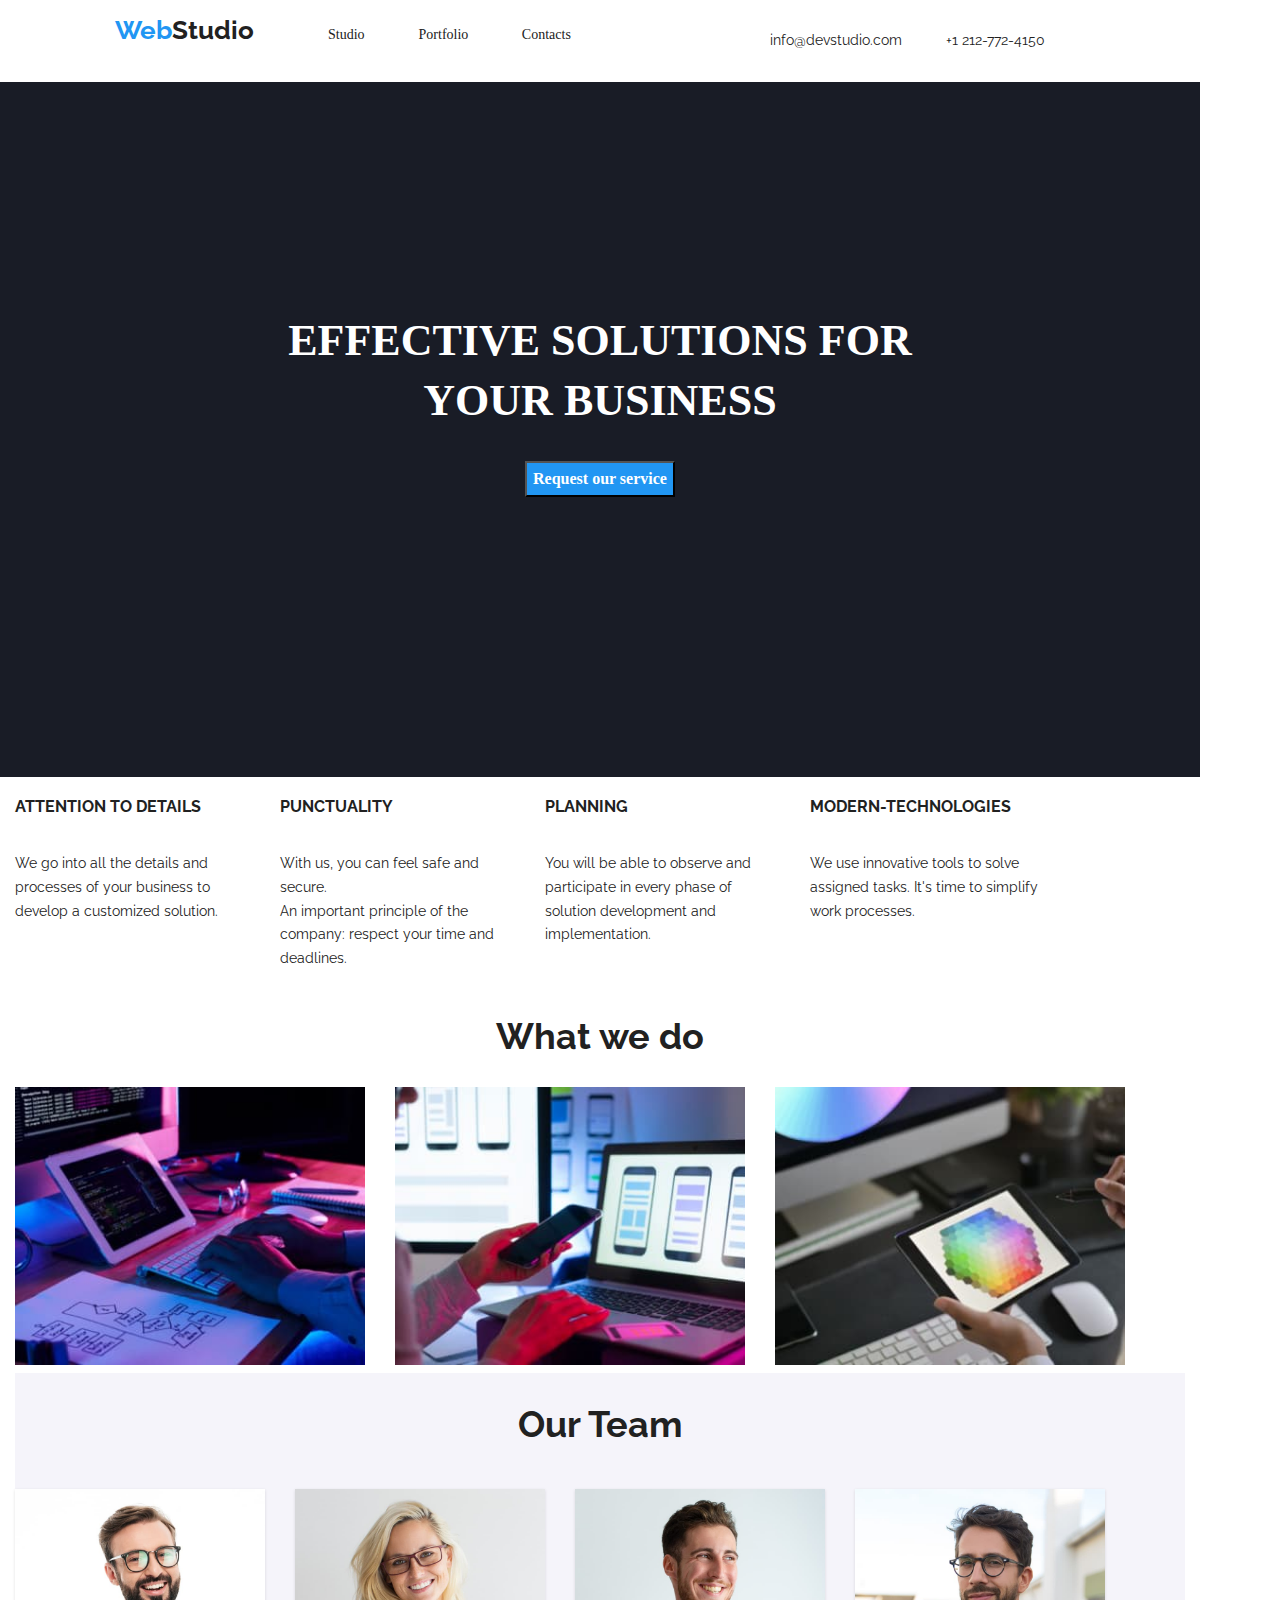
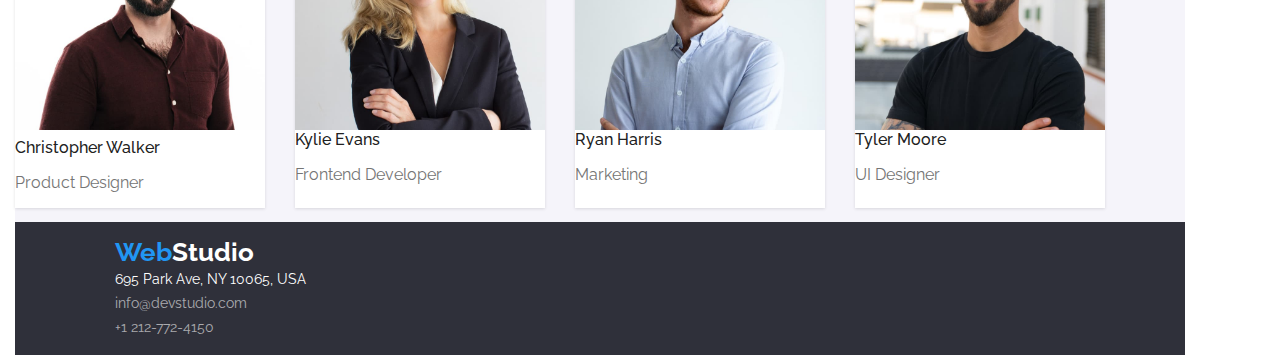
==== index.html @ 9da37820 "Am clonat si am descarcat svg" ====
<!DOCTYPE html>
<html lang="en">
  <head>
    <title>homework3</title>
    <link
      rel="stylesheet"
      href="https://cdnjs.cloudflare.com/ajax/libs/modern-normalize/1.0.0/modern-normalize.min.css"
    />
    <link rel="stylesheet" href="css/style.css" />
    <link rel="preconnect" href="https://fonts.googleapis.com" />
    <link rel="preconnect" href="https://fonts.gstatic.com" crossorigin />
    <link
      href="https://fonts.googleapis.com/css2?family=Raleway:wght@400;500;700;900&display=swap"
      rel="stylesheet"
    />
  </head>

  <body>
    <div class="header-container container">
      <header class="page-header">
        <nav class="main-nav">
          <a href="index.html" class="logo link"><span class="logo-highlight">Web</span>Studio</a>
          <ul class="unstyled-list horizontal-list contact-list">
            <li class="menu-item"><a class="main-nav-link link" href="index.html">Studio</a></li>
            <li class="menu-item">
              <a class="main-nav-link link" href="portfolio.html">Portfolio </a>
            </li>
            <li class="menu-item"><a class="main-nav-link link" href="index.html">Contacts</a></li>
          </ul>
        </nav>
        <ul class="unstyled-list horizontal-list contact-list">
          <li class="contact-list-item">
            <a class="contact-nav-link link" href="mailto:info@devstudio.com">info@devstudio.com</a>
          </li>
          <li class="contact-list-item">
            <a class="contact-nav-link link" href="tel:+12127724150">+1 212-772-4150</a>
          </li>
        </ul>
      </header>
    </div>
    <main>
      <!--Hero section-->
      <div class="hero-container container">
        <section class="hero-section hero-section-title">
          <h1 class="hero-title">
            EFFECTIVE SOLUTIONS FOR <br />
            YOUR BUSINESS
          </h1>
          <button class="hero-button button" type="button">Request our service</button>
        </section>
      </div>
      <!--About section-->
      <div class="section-container container">
        <section class="about-section">
          <ul class="about-list">
            <div class="text-boxes">
              <li class="about-items">
                <h3 class="about-subtitle">ATTENTION TO DETAILS</h3>
                <p class="about-text">
                  We go into all the details and processes of your business to develop a customized
                  solution.
                </p>
              </li>
            </div>
            <div class="text-boxes">
              <li class="about-items">
                <h3 class="about-subtitle">PUNCTUALITY</h3>
                <p class="about-text">
                  With us, you can feel safe and secure. <br />
                  An important principle of the company: respect your time and deadlines.
                </p>
              </li>
            </div>
            <div class="text-boxes">
              <li class="about-items">
                <h3 class="about-subtitle">PLANNING</h3>
                <p class="about-text">
                  You will be able to observe and participate in every phase of solution development
                  and implementation.
                </p>
              </li>
            </div>
            <div class="text-boxes">
              <li class="about-items">
                <h3 class="about-subtitle">MODERN-TECHNOLOGIES</h3>
                <p class="about-text">
                  We use innovative tools to solve assigned tasks. It's time to simplify work
                  processes.
                </p>
              </li>
            </div>
          </ul>
        </section>
        <section class="about-section">
          <h2 class="section-title">What we do</h2>
          <ul class="about-list horizontal-list">
            <li class="about-items">
              <img width="350px" src="images/business01.jpg" alt="working space 01" />
            </li>
            <li class="about-items">
              <img width="350px" src="images/business02.jpg" alt="working space 02" />
            </li>
            <li class="about-items">
              <img width="350px" src="images/business03.jpg" alt="working space 03" />
            </li>
          </ul>
        </section>
      </div>

      <!--Our team section-->
      <div class="container">
        <section class="our-team-section">
          <h2 class="section-title">Our Team</h2>
          <ul class="our-team-list unstyled-list horizontal-list">
            <li class="our-team-items">
              <img
                class="no-gap"
                width="250px"
                src="images/Christopher_Walker.jpg"
                alt="Christopher Walker at work"
              />
              <div class="photo-footer">
                <h4 class="our-team-subtitle">Christopher Walker</h4>
                <p class="our-team-text">Product Designer</p>
              </div>
            </li>
            <li class="our-team-items">
              <img
                class="our-team-image no-gap"
                width="250px"
                src="images/Kylie_Evans.jpg"
                alt="Kylie Evans at work"
              />
              <div class="photo-footer">
                <h4 class="our-team-subtitle">Kylie Evans</h4>
                <p class="our-team-text">Frontend Developer</p>
              </div>
            </li>
            <li class="our-team-items">
              <img
                class="our-team-image no-gap"
                width="250px"
                src="images/Ryan_Harris.jpg"
                alt="Ryan Harris at work"
              />
              <div class="photo-footer">
                <h4 class="our-team-subtitle">Ryan Harris</h4>
                <p class="our-team-text">Marketing</p>
              </div>
            </li>
            <li class="our-team-items">
              <img
                class="our-team-image no-gap"
                width="250px"
                src="images/Tyler_Moore.jpg"
                alt="Tyler Moore at work"
              />
              <div class="photo-footer">
                <h4 class="our-team-subtitle">Tyler Moore</h4>
                <p class="our-team-text">UI Designer</p>
              </div>
            </li>
          </ul>
        </section>
      </div>
    </main>
    <div class="footer-container container">
      <footer class="page-footer index-page-footer">
        <a class="link logo logo-footer" href="index.html"
          ><span class="logo-highlight">Web</span>Studio</a
        >
        <address>
          <ul class="unstyled-list">
            <li>
              <a
                class="link adress-link"
                href="https://goo.gl/maps/ijt83v16eL8JcMWo8"
                target="_blank"
                >695 Park Ave, NY 10065, USA</a
              >
            </li>
            <li>
              <a class="link contacts-link" href="mailto:info@devstudio.com">info@devstudio.com</a>
            </li>
            <li>
              <a class="link contacts-link" href="tel:+12127724150">+1 212-772-4150</a>
            </li>
          </ul>
        </address>
      </footer>
    </div>
  </body>
</html>
---- css/style.css ----
:root {
  --highlight-color: #2196f3;
  --white-color: #ffffff;
  --dark-background: #191c26;
  --subtitle-color: #212121;
  --description-color: #757575;
}

body {
  font-family: 'Roboto', 'Raleway';
  font-style: normal;
  font-weight: 400;
  font-size: 14px;
  line-height: 1.71;
  width: 1200px;
  background: var(--white-color);
  color: var(--subtitle-color);
}
.horizontal-list li,
ul {
  display: inline;
  padding: 0%;
}
.horizontal-list {
  display: inline;
}
.page-button {
  cursor: pointer;
  box-shadow: 0px 3px 1px rgba(0, 0, 0, 0.1), 0px 1px 2px rgba(0, 0, 0, 0.08),
    0px 2px 2px rgba(0, 0, 0, 0.12);
  border-radius: 4px;
  border: none;
  padding: 6px 22px;
}
.logo {
  font-family: 'Raleway';
  font-style: normal;
  font-weight: 700;
  font-size: 26px;
  line-height: 31px;
  letter-spacing: 1.19;
}
.section-title {
  font-weight: 700;
  font-size: 36px;
  line-height: 42px;
  letter-spacing: 1.67;
  text-align: center;
}

.unstyled-list {
  list-style-type: none;
}
.link {
  text-decoration: none;
}
.container {
  margin: 0 auto;
  display: flex;
  flex-direction: column;
  width: 1200px;
  padding: 0px 15px 0px 15px;
}

/*header*/

.contact-list {
  list-style: none;
  margin-left: auto;
}
.menu-item {
  list-style: none;
  margin-right: 50px;
}
.page-header {
  background-color: var(--white-color);
  padding: 15px 100px;
  display: flex;
  margin-left: 0%;
}

.logo {
  font-family: 'Raleway';
  font-style: normal;
  font-weight: 700;
  font-size: 26px;
  line-height: 31px;
  letter-spacing: 1.19;
  color: var(--subtitle-color);
  margin-right: 70px;
}
.logo-highlight {
  color: var(--highlight-color);
}

.main-nav-link {
  color: var(--subtitle-color);
  font-family: 'Roboto';
  font-style: normal;
  font-weight: 500;
  font-size: 14px;
  line-height: 16px;
  letter-spacing: 1.14;
}

.contact-nav-link {
  color: var(--subtitle-color);
  margin-right: 40px;
}
.main-nav-link:hover,
.main-nav-link:active,
.main-nav-link:focus {
  color: var(--highlight-color);
}
.contact-nav-link:hover,
.contact-nav-link:active,
.contact-nav-link:focus {
  color: var(--highlight-color);
}

/*Hero section*/

.hero-container {
  margin: 0 auto;
  background-color: var(--dark-background);
  padding-top: 200px;
  padding-bottom: 280px;
}
.hero-section {
  align-items: center;
}
.hero-section-title {
  text-align: center;
}
.hero-subtitle {
  color: var(--subtitle-color);
}
.hero-title {
  font-family: 'Roboto';
  font-style: normal;
  font-weight: 900;
  font-size: 44px;
  line-height: 60px;
  color: var(--white-color);
  text-align: center;
}
.hero-text {
  color: #9da4bd;
}

.hero-button {
  font-family: 'Roboto';
  font-style: normal;
  font-weight: 700;
  font-size: 16px;
  line-height: 30px;
  display: flex;
  letter-spacing: 1.88;
  background-color: var(--highlight-color);
  color: var(--white-color);
  margin: auto;
}

/*About section*/

.about-section {
  display: flex;
  flex-direction: column;
}
.about-section li {
  margin: 0%;
}
.about-list {
  display: flex;
  margin: 0%;
}
.about-list li {
  margin-right: 30px;
}
.about-items {
  display: flex;
  flex-direction: column;
  padding: 0px;
}
.text-boxes {
  display: flex;
  flex-direction: column;
  width: 265px;
}
.text-boxes :first-child {
  margin-left: ;
}

/*Our team section*/
.photo-footer {
  margin: 0%;
}
.our-team-section {
  background: #f5f4fa;
  display: flex;
  flex-direction: column;
}
.our-team-list {
  display: flex;
  flex-direction: row;
}
.our-team-items {
  margin-right: 30px;
  box-shadow: 0px 2px 1px 0px #00000033;
  box-shadow: 0px 1px 1px 0px #00000024;
  box-shadow: 0px 1px 3px 0px #0000001f;
  background-color: var(--white-color);
}
.our-team-image.no-gap {
  display: block;
}
.our-team-title {
  font-weight: 700px;
  font-size: 36px;
  line-height: 42px;
  letter-spacing: 1.67;
}
.our-team-subtitle {
  font-weight: 500;
  font-size: 16px;
  line-height: 19px;
  letter-spacing: 1.18;
  margin: 0%;
}

.our-team-text {
  font-weight: 400;
  font-size: 16px;
  line-height: 19px;
  letter-spacing: 1.18;
  color: #757575;
}

/*footer section*/

.page-footer {
  background: #2f303a;
  color: var(--white-color);
  padding: 15px 100px;
}
.adress-link {
  color: var(--white-color);
  font-style: normal;
}
.contacts-link {
  color: rgba(255, 255, 255, 0.6);
  font-style: normal;
}

.logo-footer {
  color: var(--white-color);
}

.product-list {
  display: inline-block;
  background: var(--white-color);
  border: 1px solid #eeeeee;
  margin-bottom: 20px;
  margin-right: 20px;
}
.product-button {
  display: flex;
  justify-content: center;
}
.page-button:hover,
.page-button:active,
.page-button:focus {
  background-color: var(--highlight-color);
  color: var(--white-color);
  border: none;
}
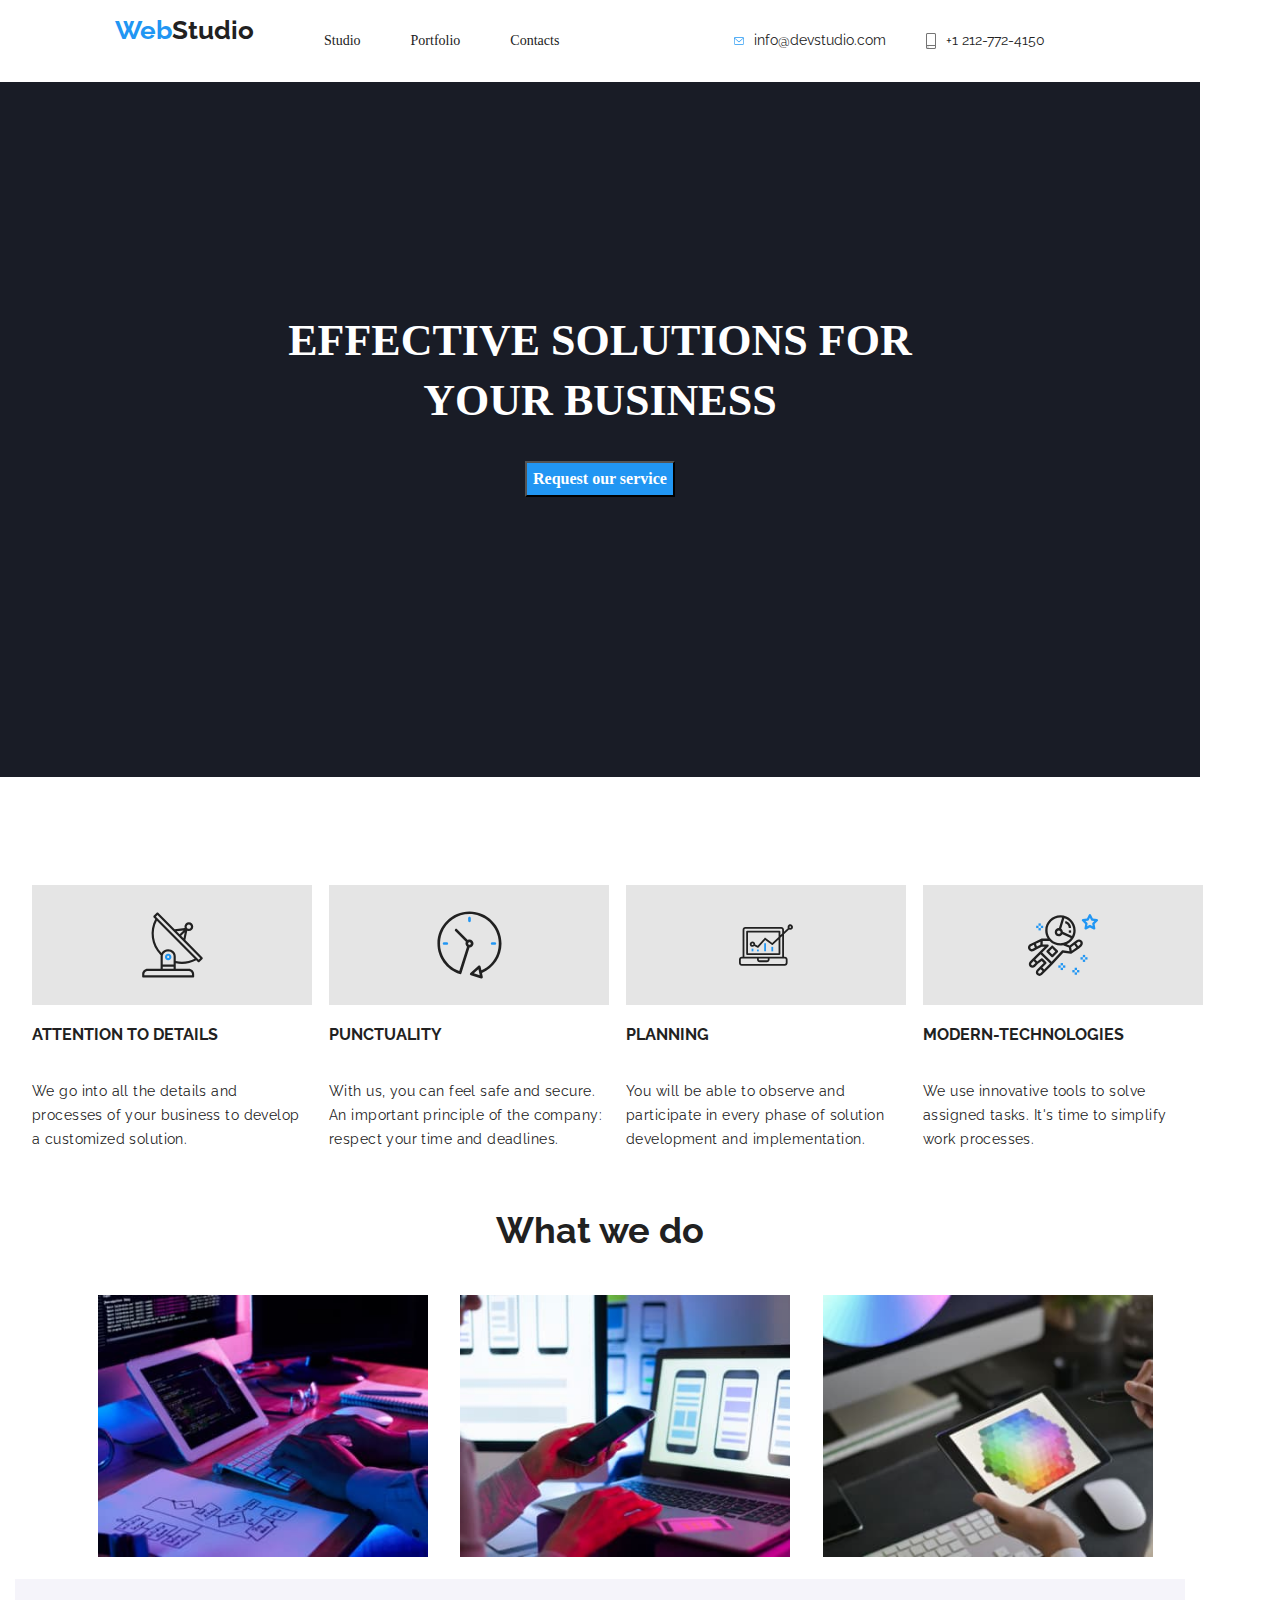
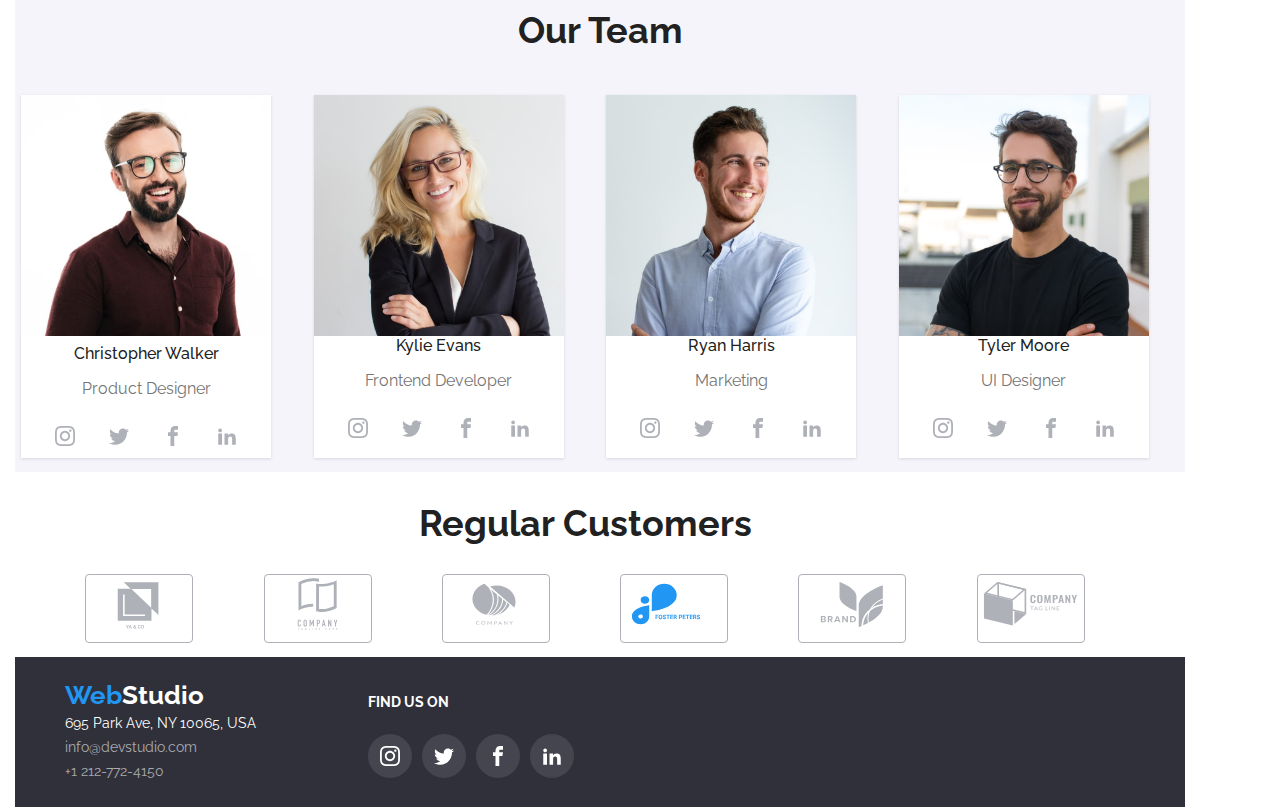
==== commit 131f01d5: "Am lucrat la hw 4" ====
--- a/index.html
+++ b/index.html
@@ -1,7 +1,7 @@
 <!DOCTYPE html>
 <html lang="en">
   <head>
-    <title>homework3</title>
+    <title>homework4</title>
     <link
       rel="stylesheet"
       href="https://cdnjs.cloudflare.com/ajax/libs/modern-normalize/1.0.0/modern-normalize.min.css"
@@ -28,9 +28,23 @@
             <li class="menu-item"><a class="main-nav-link link" href="index.html">Contacts</a></li>
           </ul>
         </nav>
-        <ul class="unstyled-list horizontal-list contact-list">
+        <ul class="contact-list unstyled-list horizontal-list contact-list">
+          <li class="contact-list-item">
+            <div class="header-icon">
+              <svg class="smartphone-icon">
+                <use href="/images/social-icons.svg#icon-envelope"></use>
+              </svg>
+            </div>
+          </li>
           <li class="contact-list-item">
             <a class="contact-nav-link link" href="mailto:info@devstudio.com">info@devstudio.com</a>
+          </li>
+          <li class="contact-list-item">
+            <div class="header-icon">
+              <svg class="smartphone-icon">
+                <use href="/images/social-icons.svg#icon-smartphone"></use>
+              </svg>
+            </div>
           </li>
           <li class="contact-list-item">
             <a class="contact-nav-link link" href="tel:+12127724150">+1 212-772-4150</a>
@@ -54,6 +68,11 @@
         <section class="about-section">
           <ul class="about-list">
             <div class="text-boxes">
+              <div class="background-icon">
+                <svg class="antenna-icon">
+                  <use href="/images/social-icons.svg#icon-antenna"></use>
+                </svg>
+              </div>
               <li class="about-items">
                 <h3 class="about-subtitle">ATTENTION TO DETAILS</h3>
                 <p class="about-text">
@@ -63,6 +82,11 @@
               </li>
             </div>
             <div class="text-boxes">
+              <div class="background-icon">
+                <svg class="clock-icon">
+                  <use href="/images/social-icons.svg#icon-clock"></use>
+                </svg>
+              </div>
               <li class="about-items">
                 <h3 class="about-subtitle">PUNCTUALITY</h3>
                 <p class="about-text">
@@ -72,6 +96,11 @@
               </li>
             </div>
             <div class="text-boxes">
+              <div class="background-icon">
+                <svg class="diagram-icon">
+                  <use href="/images/social-icons.svg#icon-diagram"></use>
+                </svg>
+              </div>
               <li class="about-items">
                 <h3 class="about-subtitle">PLANNING</h3>
                 <p class="about-text">
@@ -81,6 +110,11 @@
               </li>
             </div>
             <div class="text-boxes">
+              <div class="background-icon">
+                <svg class="astronaut-icon">
+                  <use href="/images/social-icons.svg#icon-astronaut"></use>
+                </svg>
+              </div>
               <li class="about-items">
                 <h3 class="about-subtitle">MODERN-TECHNOLOGIES</h3>
                 <p class="about-text">
@@ -95,13 +129,13 @@
           <h2 class="section-title">What we do</h2>
           <ul class="about-list horizontal-list">
             <li class="about-items">
-              <img width="350px" src="images/business01.jpg" alt="working space 01" />
+              <img width="330px" src="images/business01.jpg" alt="working space 01" />
             </li>
             <li class="about-items">
-              <img width="350px" src="images/business02.jpg" alt="working space 02" />
+              <img width="330px" src="images/business02.jpg" alt="working space 02" />
             </li>
             <li class="about-items">
-              <img width="350px" src="images/business03.jpg" alt="working space 03" />
+              <img width="330px" src="images/business03.jpg" alt="working space 03" />
             </li>
           </ul>
         </section>
@@ -122,6 +156,36 @@
               <div class="photo-footer">
                 <h4 class="our-team-subtitle">Christopher Walker</h4>
                 <p class="our-team-text">Product Designer</p>
+                <ul class="unstyled-list social-list">
+                  <li class="social-list-item">
+                    <a href="#" target="_blank" class="social-link">
+                      <svg class="social-icon">
+                        <use href="/images/social-icons.svg#icon-instagram"></use>
+                      </svg>
+                    </a>
+                  </li>
+                  <li class="social-list-item">
+                    <a href="#" target="_blank" class="social-link">
+                      <svg class="social-icon">
+                        <use href="/images/social-icons.svg#icon-twitter"></use>
+                      </svg>
+                    </a>
+                  </li>
+                  <li class="social-list-item">
+                    <a href="#" target="_blank" class="social-link">
+                      <svg class="social-icon">
+                        <use href="/images/social-icons.svg#icon-facebook"></use>
+                      </svg>
+                    </a>
+                  </li>
+                  <li class="social-list-item">
+                    <a href="#" target="_blank" class="social-link">
+                      <svg class="social-icon">
+                        <use href="/images/social-icons.svg#icon-linkedin"></use>
+                      </svg>
+                    </a>
+                  </li>
+                </ul>
               </div>
             </li>
             <li class="our-team-items">
@@ -134,6 +198,36 @@
               <div class="photo-footer">
                 <h4 class="our-team-subtitle">Kylie Evans</h4>
                 <p class="our-team-text">Frontend Developer</p>
+                <ul class="unstyled-list social-list">
+                  <li class="social-list-item">
+                    <a href="#" target="_blank" class="social-link">
+                      <svg class="social-icon">
+                        <use href="/images/social-icons.svg#icon-instagram"></use>
+                      </svg>
+                    </a>
+                  </li>
+                  <li class="social-list-item">
+                    <a href="#" target="_blank" class="social-link">
+                      <svg class="social-icon">
+                        <use href="/images/social-icons.svg#icon-twitter"></use>
+                      </svg>
+                    </a>
+                  </li>
+                  <li class="social-list-item">
+                    <a href="#" target="_blank" class="social-link">
+                      <svg class="social-icon">
+                        <use href="/images/social-icons.svg#icon-facebook"></use>
+                      </svg>
+                    </a>
+                  </li>
+                  <li class="social-list-item">
+                    <a href="#" target="_blank" class="social-link">
+                      <svg class="social-icon">
+                        <use href="/images/social-icons.svg#icon-linkedin"></use>
+                      </svg>
+                    </a>
+                  </li>
+                </ul>
               </div>
             </li>
             <li class="our-team-items">
@@ -146,6 +240,36 @@
               <div class="photo-footer">
                 <h4 class="our-team-subtitle">Ryan Harris</h4>
                 <p class="our-team-text">Marketing</p>
+                <ul class="unstyled-list social-list">
+                  <li class="social-list-item">
+                    <a href="#" target="_blank" class="social-link">
+                      <svg class="social-icon">
+                        <use href="/images/social-icons.svg#icon-instagram"></use>
+                      </svg>
+                    </a>
+                  </li>
+                  <li class="social-list-item">
+                    <a href="#" target="_blank" class="social-link">
+                      <svg class="social-icon">
+                        <use href="/images/social-icons.svg#icon-twitter"></use>
+                      </svg>
+                    </a>
+                  </li>
+                  <li class="social-list-item">
+                    <a href="#" target="_blank" class="social-link">
+                      <svg class="social-icon">
+                        <use href="/images/social-icons.svg#icon-facebook"></use>
+                      </svg>
+                    </a>
+                  </li>
+                  <li class="social-list-item">
+                    <a href="#" target="_blank" class="social-link">
+                      <svg class="social-icon">
+                        <use href="/images/social-icons.svg#icon-linkedin"></use>
+                      </svg>
+                    </a>
+                  </li>
+                </ul>
               </div>
             </li>
             <li class="our-team-items">
@@ -158,7 +282,74 @@
               <div class="photo-footer">
                 <h4 class="our-team-subtitle">Tyler Moore</h4>
                 <p class="our-team-text">UI Designer</p>
-              </div>
+                <ul class="unstyled-list social-list">
+                  <li class="social-list-item">
+                    <a href="#" target="_blank" class="social-link">
+                      <svg class="social-icon">
+                        <use href="/images/social-icons.svg#icon-instagram"></use>
+                      </svg>
+                    </a>
+                  </li>
+                  <li class="social-list-item">
+                    <a href="#" target="_blank" class="social-link">
+                      <svg class="social-icon">
+                        <use href="/images/social-icons.svg#icon-twitter"></use>
+                      </svg>
+                    </a>
+                  </li>
+                  <li class="social-list-item">
+                    <a href="#" target="_blank" class="social-link">
+                      <svg class="social-icon">
+                        <use href="/images/social-icons.svg#icon-facebook"></use>
+                      </svg>
+                    </a>
+                  </li>
+                  <li class="social-list-item">
+                    <a href="#" target="_blank" class="social-link">
+                      <svg class="social-icon">
+                        <use href="/images/social-icons.svg#icon-linkedin"></use>
+                      </svg>
+                    </a>
+                  </li>
+                </ul>
+              </div>
+            </li>
+          </ul>
+        </section>
+      </div>
+      <div>
+        <section class="customer-section">
+          <h2 class="section-title">Regular Customers</h2>
+          <ul class="customer-list unstyled-list horizontal-list">
+            <li class="customer-item">
+              <svg class="customer-icon">
+                <use href="/images/social-icons.svg#icon-logo1"></use>
+              </svg>
+            </li>
+            <li class="customer-item">
+              <svg class="customer-icon">
+                <use href="/images/social-icons.svg#icon-logo2"></use>
+              </svg>
+            </li>
+            <li class="customer-item">
+              <svg class="customer-icon">
+                <use href="/images/social-icons.svg#icon-logo3"></use>
+              </svg>
+            </li>
+            <li class="customer-item">
+              <svg class="customer-icon">
+                <use href="/images/social-icons.svg#icon-logo4"></use>
+              </svg>
+            </li>
+            <li class="customer-item">
+              <svg class="customer-icon">
+                <use href="/images/social-icons.svg#icon-logo5"></use>
+              </svg>
+            </li>
+            <li class="customer-item">
+              <svg class="customer-icon">
+                <use href="/images/social-icons.svg#icon-logo6"></use>
+              </svg>
             </li>
           </ul>
         </section>
@@ -166,10 +357,12 @@
     </main>
     <div class="footer-container container">
       <footer class="page-footer index-page-footer">
+        <div class="footer-left">
         <a class="link logo logo-footer" href="index.html"
           ><span class="logo-highlight">Web</span>Studio</a
         >
-        <address>
+        <address class="footer-adress">
+          
           <ul class="unstyled-list">
             <li>
               <a
@@ -186,6 +379,43 @@
               <a class="link contacts-link" href="tel:+12127724150">+1 212-772-4150</a>
             </li>
           </ul>
+          </div>
+          <div class="footer-right">
+            <h4 class="footer-subtitle">FIND US ON</h4>
+             <ul class="unstyled-list social-list">
+                  <li class="social-list-item">
+                    <a href="#" target="_blank" class="footer-social-link">
+                      <svg class="social-icon">
+                        <use href="/images/social-icons.svg#icon-instagram"></use>
+                      </svg>
+                    </a>
+                  </li>
+                  <li class="social-list-item ">
+                    <a href="#" target="_blank" class="footer-social-link">
+                      <svg class="social-icon">
+                        <use href="/images/social-icons.svg#icon-twitter"></use>
+                      </svg>
+                    </a>
+                  </li>
+                  <li class="social-list-item">
+                    <a href="#" target="_blank" class="footer-social-link">
+                      <svg class="social-icon">
+                        <use href="/images/social-icons.svg#icon-facebook"></use>
+                      </svg>
+                    </a>
+                  </li>
+                  <li class="social-list-item">
+                    <a href="#" target="_blank" class="footer-social-link">
+                      <svg class="social-icon">
+                        <use href="/images/social-icons.svg#icon-linkedin"></use>
+                      </svg>
+                    </a>
+                  </li>
+                </ul>
+              </div>
+            </li>
+          </ul>
+          </div>
         </address>
       </footer>
     </div>
--- a/css/style.css
+++ b/css/style.css
@@ -4,6 +4,8 @@
   --dark-background: #191c26;
   --subtitle-color: #212121;
   --description-color: #757575;
+  --icon-color: #afb1b8;
+  --icon-backround: #e5e5e5;
 }
 
 body {
@@ -67,10 +69,15 @@
 .contact-list {
   list-style: none;
   margin-left: auto;
+  align-items: center;
 }
 .menu-item {
   list-style: none;
   margin-right: 50px;
+}
+.header-icon {
+  justify-content: center;
+  display: flex;
 }
 .page-header {
   background-color: var(--white-color);
@@ -92,7 +99,9 @@
 .logo-highlight {
   color: var(--highlight-color);
 }
-
+.main-nav {
+  display: flex;
+}
 .main-nav-link {
   color: var(--subtitle-color);
   font-family: 'Roboto';
@@ -172,23 +181,26 @@
 }
 .about-list {
   display: flex;
-  margin: 0%;
-}
-.about-list li {
-  margin-right: 30px;
+  justify-content: space-evenly;
+}
+
+.about-text {
+  font-size: 14px;
+  line-height: 1.71;
+  letter-spacing: 0.03em;
 }
 .about-items {
   display: flex;
   flex-direction: column;
   padding: 0px;
+  width: 280px;
+}
+.about-items:first-child {
 }
 .text-boxes {
-  display: flex;
-  flex-direction: column;
-  width: 265px;
+  margin-left: 17px;
 }
 .text-boxes :first-child {
-  margin-left: ;
 }
 
 /*Our team section*/
@@ -203,6 +215,7 @@
 .our-team-list {
   display: flex;
   flex-direction: row;
+  justify-content: space-around;
 }
 .our-team-items {
   margin-right: 30px;
@@ -212,13 +225,96 @@
   background-color: var(--white-color);
 }
 .our-team-image.no-gap {
+  display: flex;
+}
+.social-list {
+  display: flex;
+  justify-content: center;
+  gap: 10px;
+}
+.antenna-icon {
+  width: 65px;
+  height: 70px;
+
+  background-color: var(--icon-backround);
+}
+.clock-icon {
+  width: 67px;
+  height: 70px;
+
+  background-color: var(--icon-backround);
+}
+.diagram-icon {
+  width: 70px;
+  height: 54px;
+
+  background-color: var(--icon-backround);
+}
+.astronaut-icon {
+  width: 70px;
+  height: 70px;
+  background-color: var(--icon-backround);
+}
+/*
+.antenna-icon.clock-icon.diagram-icon.astronaut-icon:hover,
+.antenna-icon.clock-icon.diagram-icon.astronaut-icon:active,
+.antenna-icon.clock-icon.diagram-icon.astronaut-icon:focus {
+  color: var(--highlight-color);
+}*/
+
+.background-icon {
+  background-color: var(--icon-backround);
+  justify-content: center;
+  align-items: center;
+  display: flex;
+  height: 120px;
+  margin-top: 94px;
+}
+.social-icon {
+  width: 20px;
+  height: 20px;
+  fill: currentColor;
   display: block;
 }
+.smartphone-icon {
+  width: 10px;
+  height: 16px;
+  margin-right: 10px;
+  align-items: center;
+}
+.envelope-icon {
+  width: 16px;
+  height: 12px;
+  margin-right: 10px;
+  align-items: center;
+}
+.header-icon {
+}
+.social-link:hover,
+.social-link:active,
+.social-link:focus {
+  background-color: var(--highlight-color);
+  color: var(--white-color);
+}
+.social-link {
+  width: 44px;
+  height: 44px;
+  display: flex;
+  justify-content: center;
+  align-items: center;
+  color: var(--icon-color);
+  background-color: var(--white-color);
+  border-radius: 50%;
+}
+
 .our-team-title {
   font-weight: 700px;
   font-size: 36px;
   line-height: 42px;
   letter-spacing: 1.67;
+  display: flex;
+  justify-content: center;
+  align-items: center;
 }
 .our-team-subtitle {
   font-weight: 500;
@@ -226,6 +322,9 @@
   line-height: 19px;
   letter-spacing: 1.18;
   margin: 0%;
+  justify-content: center;
+  align-items: center;
+  display: flex;
 }
 
 .our-team-text {
@@ -234,14 +333,51 @@
   line-height: 19px;
   letter-spacing: 1.18;
   color: #757575;
+  display: flex;
+  justify-content: center;
+  align-items: center;
+}
+
+/*Regular customer section*/
+.customer-section {
+  width: 1170px;
+  padding: 0px 15px;
+  margin: 0%;
+}
+.customer-list {
+  display: flex;
+  flex-direction: row;
+  justify-content: space-evenly;
+}
+.customer-icon {
+  width: 106px;
+  height: 60px;
+}
+.customer-icon:hover,
+.customer-icon:active,
+.customer-icon:focus {
+  color: var(--highlight-color);
+}
+
+.customer-item {
+  border: solid;
+  border: 1px solid #afb1b8;
+  border-radius: 4px;
+  padding: 16px 32px;
 }
 
 /*footer section*/
-
+.footer-container {
+  display: flex;
+  flex-direction: column;
+}
 .page-footer {
   background: #2f303a;
   color: var(--white-color);
-  padding: 15px 100px;
+  padding: 15px 50px;
+  display: flex;
+  flex-direction: row;
+  align-items: center;
 }
 .adress-link {
   color: var(--white-color);
@@ -251,21 +387,70 @@
   color: rgba(255, 255, 255, 0.6);
   font-style: normal;
 }
+.contact-list {
+  display: flex;
+}
 
 .logo-footer {
   color: var(--white-color);
 }
-
-.product-list {
+.footer-container{
+  
+}
+.footer-social-link {
+  background-color;
+width: 44px;
+  height: 44px;
+  display: flex;
+  justify-content: center;
+  align-items: center;
+  color: var(--white-color);
+  background-color: rgba(255, 255, 255, 0.1);
+  border-radius: 50%;}
+
+.footer-social-link:hover,
+.footer-socialsocial-link:active,
+.footer-socialsocial-link:focus {
+  background-color: var(--highlight-color);
+  color: var(--white-color);}
+
+  .social-list-item{
+       
+  }
+  .footer-left{
+    margin-right: 94px;
+  }
+
+.footer-adress{
+text-decoration: none;
+font-style: normal;
+}
+
+.product-list-item {
   display: inline-block;
   background: var(--white-color);
   border: 1px solid #eeeeee;
   margin-bottom: 20px;
   margin-right: 20px;
+  cursor: pointer;
+}
+.product-list-item:hover,
+.product-list-item:active,
+.product-list-item:focus {
+  background: #ffffff;
+  border: 1px solid #eeeeee;
+  box-shadow: 0px 1px 1px rgba(0, 0, 0, 0.12), 0px 4px 4px rgba(0, 0, 0, 0.06),
+    1px 4px 6px rgba(0, 0, 0, 0.16);
 }
 .product-button {
   display: flex;
   justify-content: center;
+}
+.product-title {
+  margin-left: 24px;
+}
+.product-description {
+  margin-left: 24px;
 }
 .page-button:hover,
 .page-button:active,
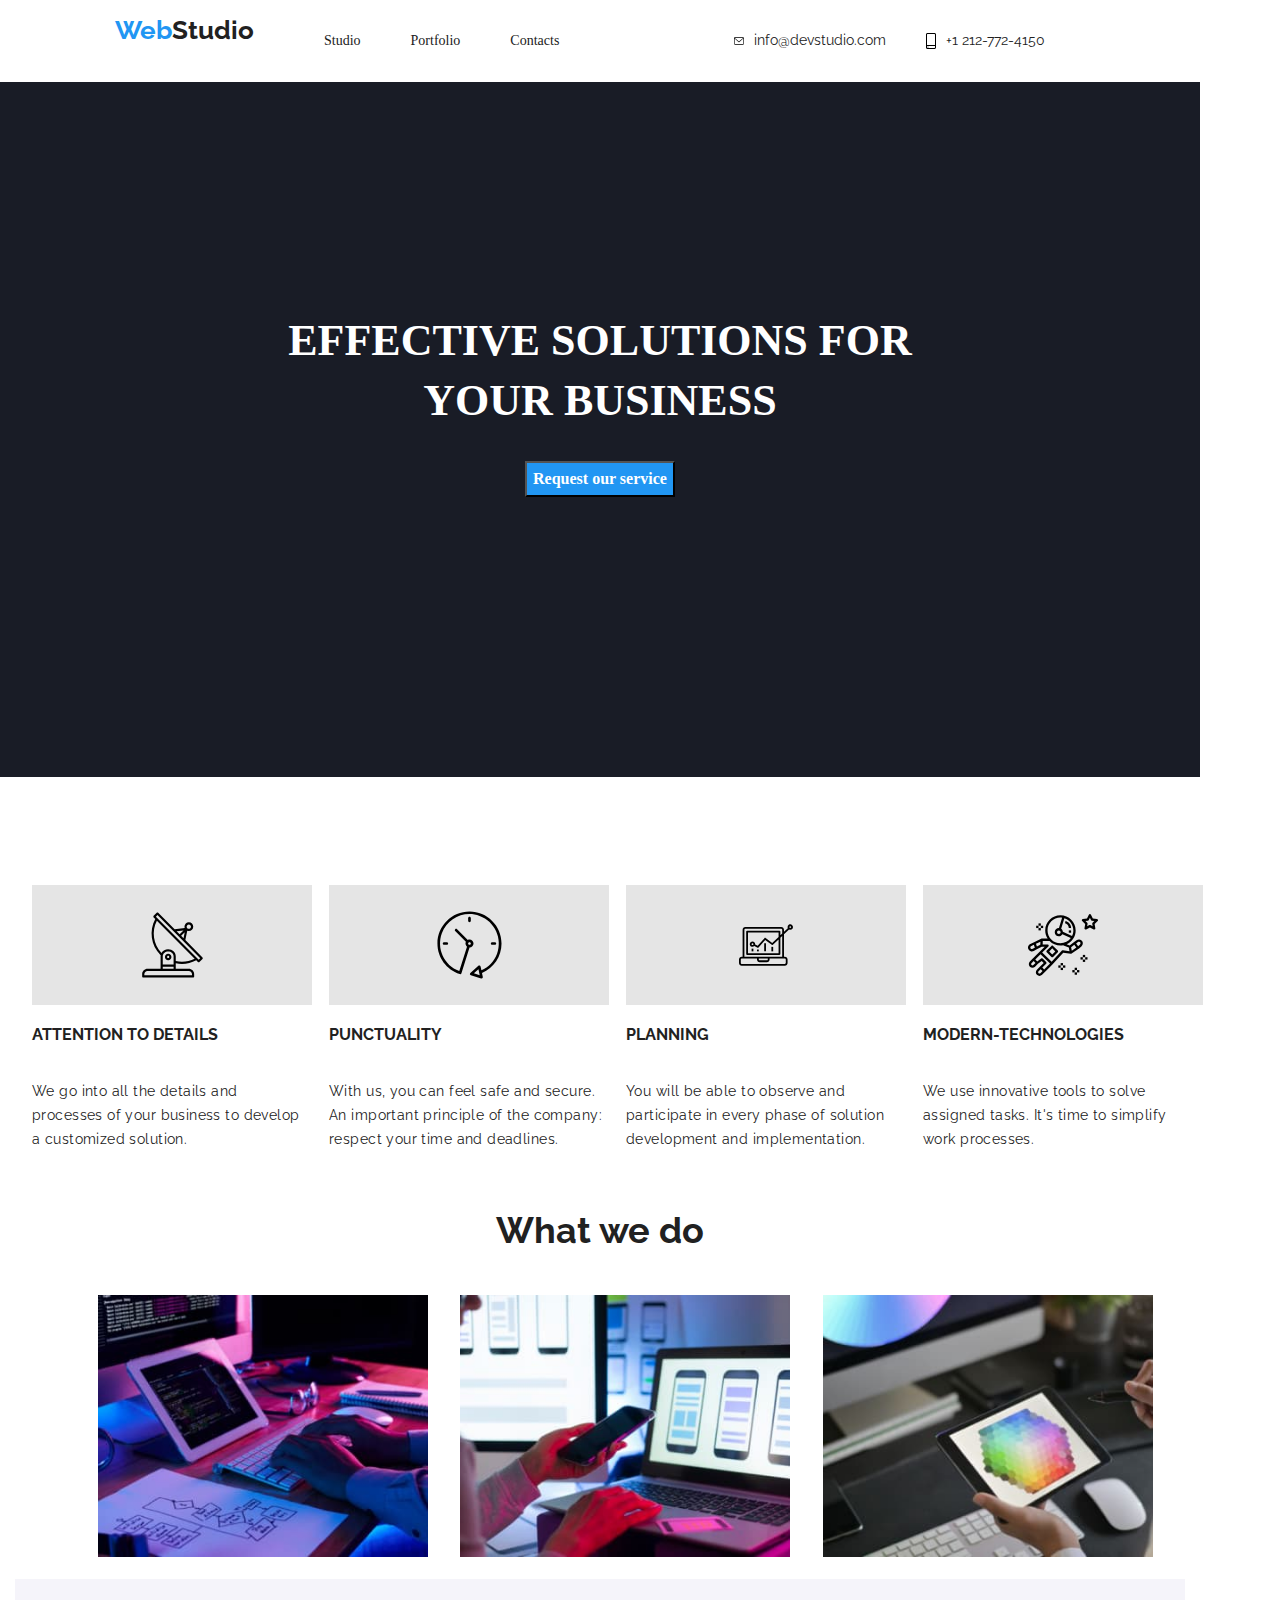
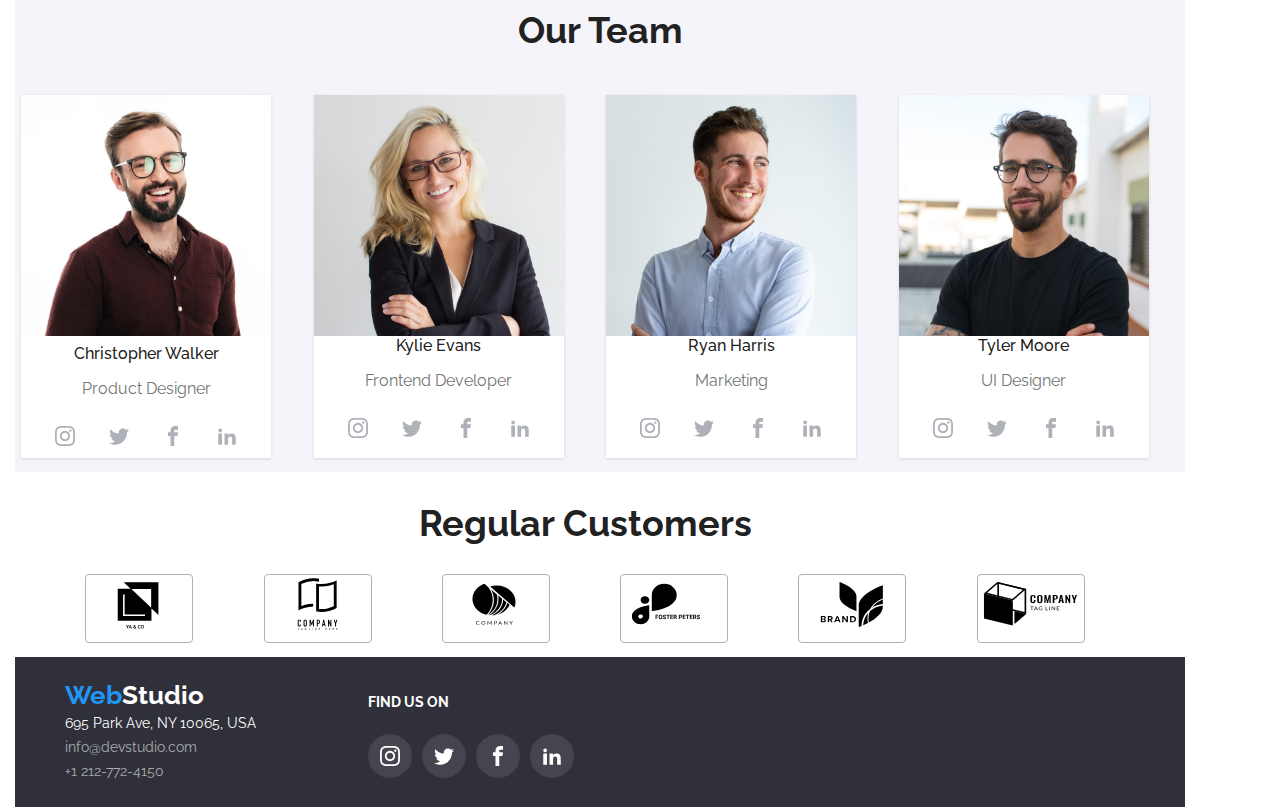
==== commit 8ee2b88f: "svg" ====
--- a/index.html
+++ b/index.html
@@ -32,7 +32,7 @@
           <li class="contact-list-item">
             <div class="header-icon">
               <svg class="smartphone-icon">
-                <use href="/images/social-icons.svg#icon-envelope"></use>
+                <use href="../images/social-icons.svg#icon-envelope"></use>
               </svg>
             </div>
           </li>
@@ -42,7 +42,7 @@
           <li class="contact-list-item">
             <div class="header-icon">
               <svg class="smartphone-icon">
-                <use href="/images/social-icons.svg#icon-smartphone"></use>
+                <use href="../images/social-icons.svg#icon-smartphone"></use>
               </svg>
             </div>
           </li>
@@ -70,7 +70,7 @@
             <div class="text-boxes">
               <div class="background-icon">
                 <svg class="antenna-icon">
-                  <use href="/images/social-icons.svg#icon-antenna"></use>
+                  <use href="../images/social-icons.svg#icon-antenna"></use>
                 </svg>
               </div>
               <li class="about-items">
@@ -84,7 +84,7 @@
             <div class="text-boxes">
               <div class="background-icon">
                 <svg class="clock-icon">
-                  <use href="/images/social-icons.svg#icon-clock"></use>
+                  <use href="../images/social-icons.svg#icon-clock"></use>
                 </svg>
               </div>
               <li class="about-items">
@@ -98,7 +98,7 @@
             <div class="text-boxes">
               <div class="background-icon">
                 <svg class="diagram-icon">
-                  <use href="/images/social-icons.svg#icon-diagram"></use>
+                  <use href="../images/social-icons.svg#icon-diagram"></use>
                 </svg>
               </div>
               <li class="about-items">
@@ -112,7 +112,7 @@
             <div class="text-boxes">
               <div class="background-icon">
                 <svg class="astronaut-icon">
-                  <use href="/images/social-icons.svg#icon-astronaut"></use>
+                  <use href="../images/social-icons.svg#icon-astronaut"></use>
                 </svg>
               </div>
               <li class="about-items">
@@ -160,28 +160,28 @@
                   <li class="social-list-item">
                     <a href="#" target="_blank" class="social-link">
                       <svg class="social-icon">
-                        <use href="/images/social-icons.svg#icon-instagram"></use>
-                      </svg>
-                    </a>
-                  </li>
-                  <li class="social-list-item">
-                    <a href="#" target="_blank" class="social-link">
-                      <svg class="social-icon">
-                        <use href="/images/social-icons.svg#icon-twitter"></use>
-                      </svg>
-                    </a>
-                  </li>
-                  <li class="social-list-item">
-                    <a href="#" target="_blank" class="social-link">
-                      <svg class="social-icon">
-                        <use href="/images/social-icons.svg#icon-facebook"></use>
-                      </svg>
-                    </a>
-                  </li>
-                  <li class="social-list-item">
-                    <a href="#" target="_blank" class="social-link">
-                      <svg class="social-icon">
-                        <use href="/images/social-icons.svg#icon-linkedin"></use>
+                        <use href="../images/social-icons.svg#icon-instagram"></use>
+                      </svg>
+                    </a>
+                  </li>
+                  <li class="social-list-item">
+                    <a href="#" target="_blank" class="social-link">
+                      <svg class="social-icon">
+                        <use href="../images/social-icons.svg#icon-twitter"></use>
+                      </svg>
+                    </a>
+                  </li>
+                  <li class="social-list-item">
+                    <a href="#" target="_blank" class="social-link">
+                      <svg class="social-icon">
+                        <use href="../images/social-icons.svg#icon-facebook"></use>
+                      </svg>
+                    </a>
+                  </li>
+                  <li class="social-list-item">
+                    <a href="#" target="_blank" class="social-link">
+                      <svg class="social-icon">
+                        <use href="../images/social-icons.svg#icon-linkedin"></use>
                       </svg>
                     </a>
                   </li>
@@ -202,28 +202,28 @@
                   <li class="social-list-item">
                     <a href="#" target="_blank" class="social-link">
                       <svg class="social-icon">
-                        <use href="/images/social-icons.svg#icon-instagram"></use>
-                      </svg>
-                    </a>
-                  </li>
-                  <li class="social-list-item">
-                    <a href="#" target="_blank" class="social-link">
-                      <svg class="social-icon">
-                        <use href="/images/social-icons.svg#icon-twitter"></use>
-                      </svg>
-                    </a>
-                  </li>
-                  <li class="social-list-item">
-                    <a href="#" target="_blank" class="social-link">
-                      <svg class="social-icon">
-                        <use href="/images/social-icons.svg#icon-facebook"></use>
-                      </svg>
-                    </a>
-                  </li>
-                  <li class="social-list-item">
-                    <a href="#" target="_blank" class="social-link">
-                      <svg class="social-icon">
-                        <use href="/images/social-icons.svg#icon-linkedin"></use>
+                        <use href="../images/social-icons.svg#icon-instagram"></use>
+                      </svg>
+                    </a>
+                  </li>
+                  <li class="social-list-item">
+                    <a href="#" target="_blank" class="social-link">
+                      <svg class="social-icon">
+                        <use href="../images/social-icons.svg#icon-twitter"></use>
+                      </svg>
+                    </a>
+                  </li>
+                  <li class="social-list-item">
+                    <a href="#" target="_blank" class="social-link">
+                      <svg class="social-icon">
+                        <use href="../images/social-icons.svg#icon-facebook"></use>
+                      </svg>
+                    </a>
+                  </li>
+                  <li class="social-list-item">
+                    <a href="#" target="_blank" class="social-link">
+                      <svg class="social-icon">
+                        <use href="../images/social-icons.svg#icon-linkedin"></use>
                       </svg>
                     </a>
                   </li>
@@ -244,28 +244,28 @@
                   <li class="social-list-item">
                     <a href="#" target="_blank" class="social-link">
                       <svg class="social-icon">
-                        <use href="/images/social-icons.svg#icon-instagram"></use>
-                      </svg>
-                    </a>
-                  </li>
-                  <li class="social-list-item">
-                    <a href="#" target="_blank" class="social-link">
-                      <svg class="social-icon">
-                        <use href="/images/social-icons.svg#icon-twitter"></use>
-                      </svg>
-                    </a>
-                  </li>
-                  <li class="social-list-item">
-                    <a href="#" target="_blank" class="social-link">
-                      <svg class="social-icon">
-                        <use href="/images/social-icons.svg#icon-facebook"></use>
-                      </svg>
-                    </a>
-                  </li>
-                  <li class="social-list-item">
-                    <a href="#" target="_blank" class="social-link">
-                      <svg class="social-icon">
-                        <use href="/images/social-icons.svg#icon-linkedin"></use>
+                        <use href="../images/social-icons.svg#icon-instagram"></use>
+                      </svg>
+                    </a>
+                  </li>
+                  <li class="social-list-item">
+                    <a href="#" target="_blank" class="social-link">
+                      <svg class="social-icon">
+                        <use href="../images/social-icons.svg#icon-twitter"></use>
+                      </svg>
+                    </a>
+                  </li>
+                  <li class="social-list-item">
+                    <a href="#" target="_blank" class="social-link">
+                      <svg class="social-icon">
+                        <use href="../images/social-icons.svg#icon-facebook"></use>
+                      </svg>
+                    </a>
+                  </li>
+                  <li class="social-list-item">
+                    <a href="#" target="_blank" class="social-link">
+                      <svg class="social-icon">
+                        <use href="../images/social-icons.svg#icon-linkedin"></use>
                       </svg>
                     </a>
                   </li>
@@ -286,28 +286,28 @@
                   <li class="social-list-item">
                     <a href="#" target="_blank" class="social-link">
                       <svg class="social-icon">
-                        <use href="/images/social-icons.svg#icon-instagram"></use>
-                      </svg>
-                    </a>
-                  </li>
-                  <li class="social-list-item">
-                    <a href="#" target="_blank" class="social-link">
-                      <svg class="social-icon">
-                        <use href="/images/social-icons.svg#icon-twitter"></use>
-                      </svg>
-                    </a>
-                  </li>
-                  <li class="social-list-item">
-                    <a href="#" target="_blank" class="social-link">
-                      <svg class="social-icon">
-                        <use href="/images/social-icons.svg#icon-facebook"></use>
-                      </svg>
-                    </a>
-                  </li>
-                  <li class="social-list-item">
-                    <a href="#" target="_blank" class="social-link">
-                      <svg class="social-icon">
-                        <use href="/images/social-icons.svg#icon-linkedin"></use>
+                        <use href="../images/social-icons.svg#icon-instagram"></use>
+                      </svg>
+                    </a>
+                  </li>
+                  <li class="social-list-item">
+                    <a href="#" target="_blank" class="social-link">
+                      <svg class="social-icon">
+                        <use href="../images/social-icons.svg#icon-twitter"></use>
+                      </svg>
+                    </a>
+                  </li>
+                  <li class="social-list-item">
+                    <a href="#" target="_blank" class="social-link">
+                      <svg class="social-icon">
+                        <use href="../images/social-icons.svg#icon-facebook"></use>
+                      </svg>
+                    </a>
+                  </li>
+                  <li class="social-list-item">
+                    <a href="#" target="_blank" class="social-link">
+                      <svg class="social-icon">
+                        <use href="../images/social-icons.svg#icon-linkedin"></use>
                       </svg>
                     </a>
                   </li>
@@ -323,32 +323,32 @@
           <ul class="customer-list unstyled-list horizontal-list">
             <li class="customer-item">
               <svg class="customer-icon">
-                <use href="/images/social-icons.svg#icon-logo1"></use>
-              </svg>
-            </li>
-            <li class="customer-item">
-              <svg class="customer-icon">
-                <use href="/images/social-icons.svg#icon-logo2"></use>
-              </svg>
-            </li>
-            <li class="customer-item">
-              <svg class="customer-icon">
-                <use href="/images/social-icons.svg#icon-logo3"></use>
-              </svg>
-            </li>
-            <li class="customer-item">
-              <svg class="customer-icon">
-                <use href="/images/social-icons.svg#icon-logo4"></use>
-              </svg>
-            </li>
-            <li class="customer-item">
-              <svg class="customer-icon">
-                <use href="/images/social-icons.svg#icon-logo5"></use>
-              </svg>
-            </li>
-            <li class="customer-item">
-              <svg class="customer-icon">
-                <use href="/images/social-icons.svg#icon-logo6"></use>
+                <use href="../images/social-icons.svg#icon-logo1"></use>
+              </svg>
+            </li>
+            <li class="customer-item">
+              <svg class="customer-icon">
+                <use href="../images/social-icons.svg#icon-logo2"></use>
+              </svg>
+            </li>
+            <li class="customer-item">
+              <svg class="customer-icon">
+                <use href="../images/social-icons.svg#icon-logo3"></use>
+              </svg>
+            </li>
+            <li class="customer-item">
+              <svg class="customer-icon">
+                <use href="../images/social-icons.svg#icon-logo4"></use>
+              </svg>
+            </li>
+            <li class="customer-item">
+              <svg class="customer-icon">
+                <use href="../images/social-icons.svg#icon-logo5"></use>
+              </svg>
+            </li>
+            <li class="customer-item">
+              <svg class="customer-icon">
+                <use href="../images/social-icons.svg#icon-logo6"></use>
               </svg>
             </li>
           </ul>
@@ -386,28 +386,28 @@
                   <li class="social-list-item">
                     <a href="#" target="_blank" class="footer-social-link">
                       <svg class="social-icon">
-                        <use href="/images/social-icons.svg#icon-instagram"></use>
+                        <use href="../images/social-icons.svg#icon-instagram"></use>
                       </svg>
                     </a>
                   </li>
                   <li class="social-list-item ">
                     <a href="#" target="_blank" class="footer-social-link">
                       <svg class="social-icon">
-                        <use href="/images/social-icons.svg#icon-twitter"></use>
+                        <use href="../images/social-icons.svg#icon-twitter"></use>
                       </svg>
                     </a>
                   </li>
                   <li class="social-list-item">
                     <a href="#" target="_blank" class="footer-social-link">
                       <svg class="social-icon">
-                        <use href="/images/social-icons.svg#icon-facebook"></use>
+                        <use href="../images/social-icons.svg#icon-facebook"></use>
                       </svg>
                     </a>
                   </li>
                   <li class="social-list-item">
                     <a href="#" target="_blank" class="footer-social-link">
                       <svg class="social-icon">
-                        <use href="/images/social-icons.svg#icon-linkedin"></use>
+                        <use href="../images/social-icons.svg#icon-linkedin"></use>
                       </svg>
                     </a>
                   </li>
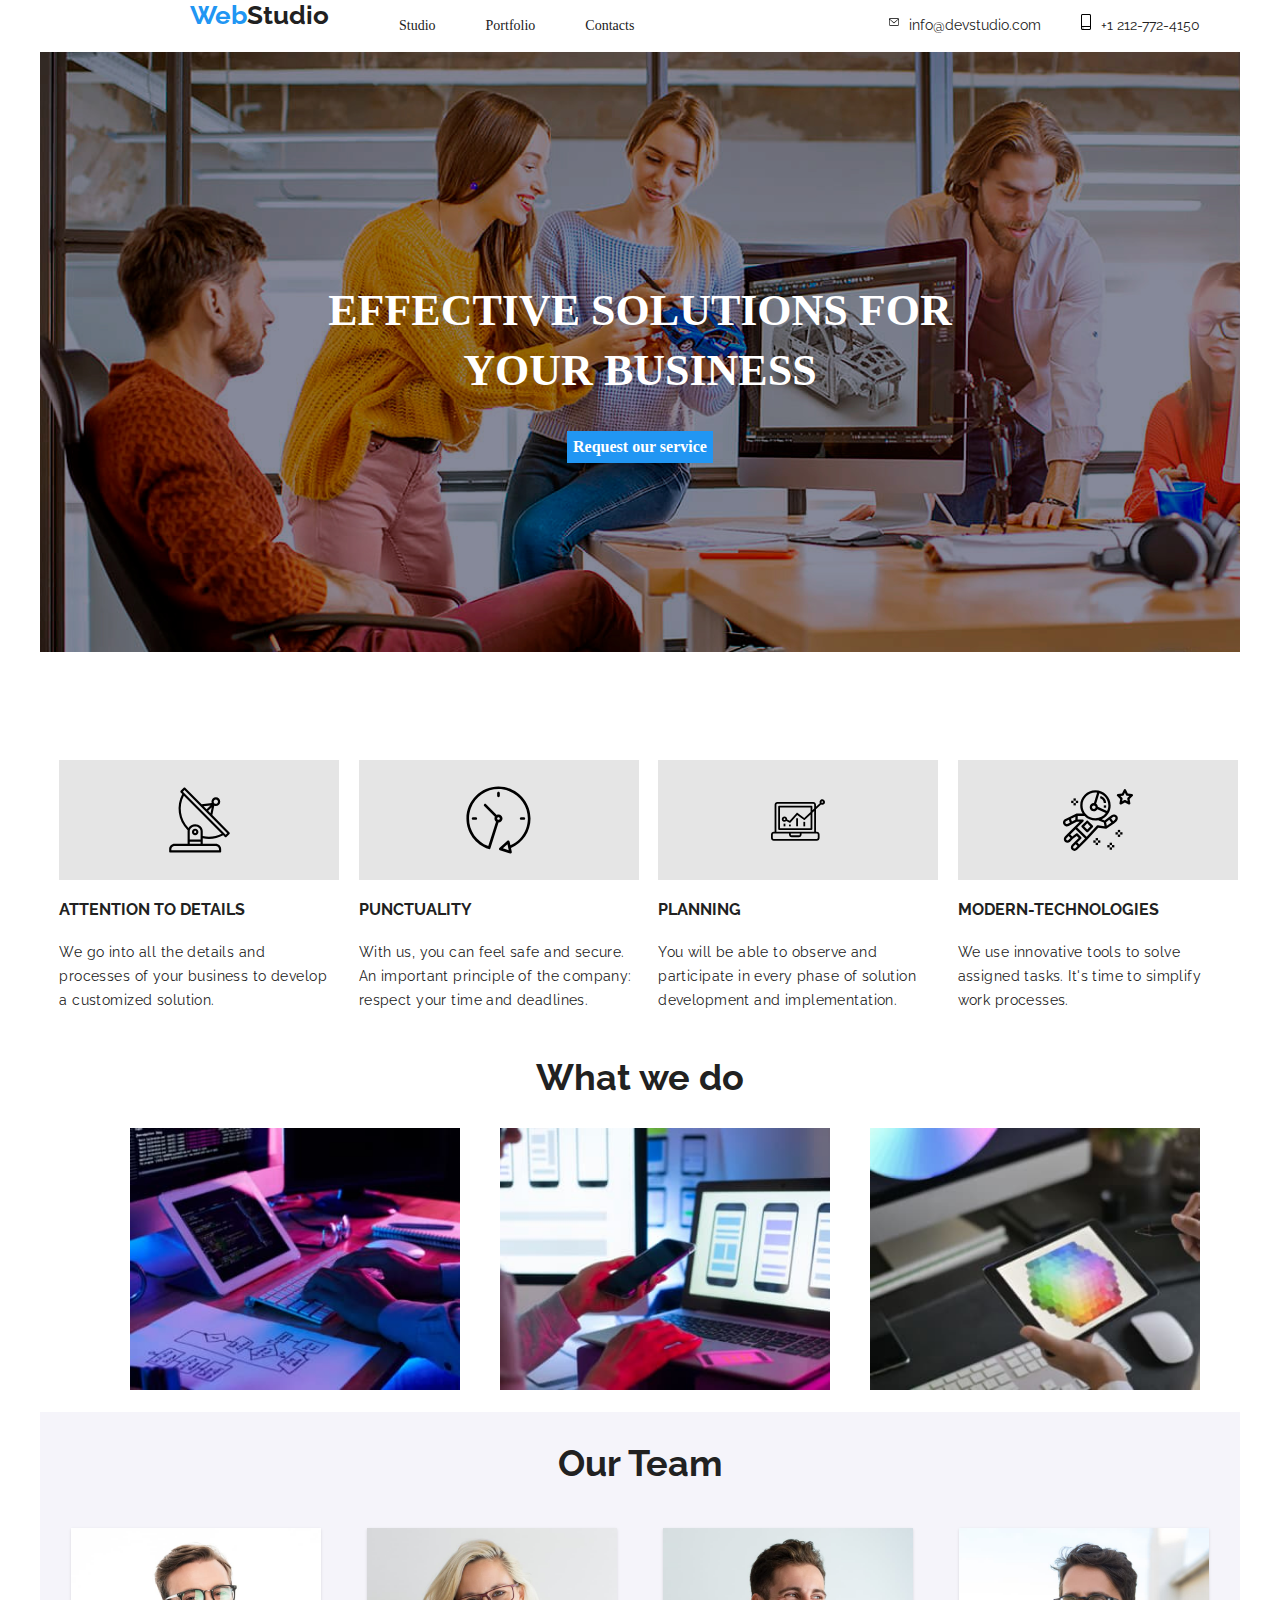
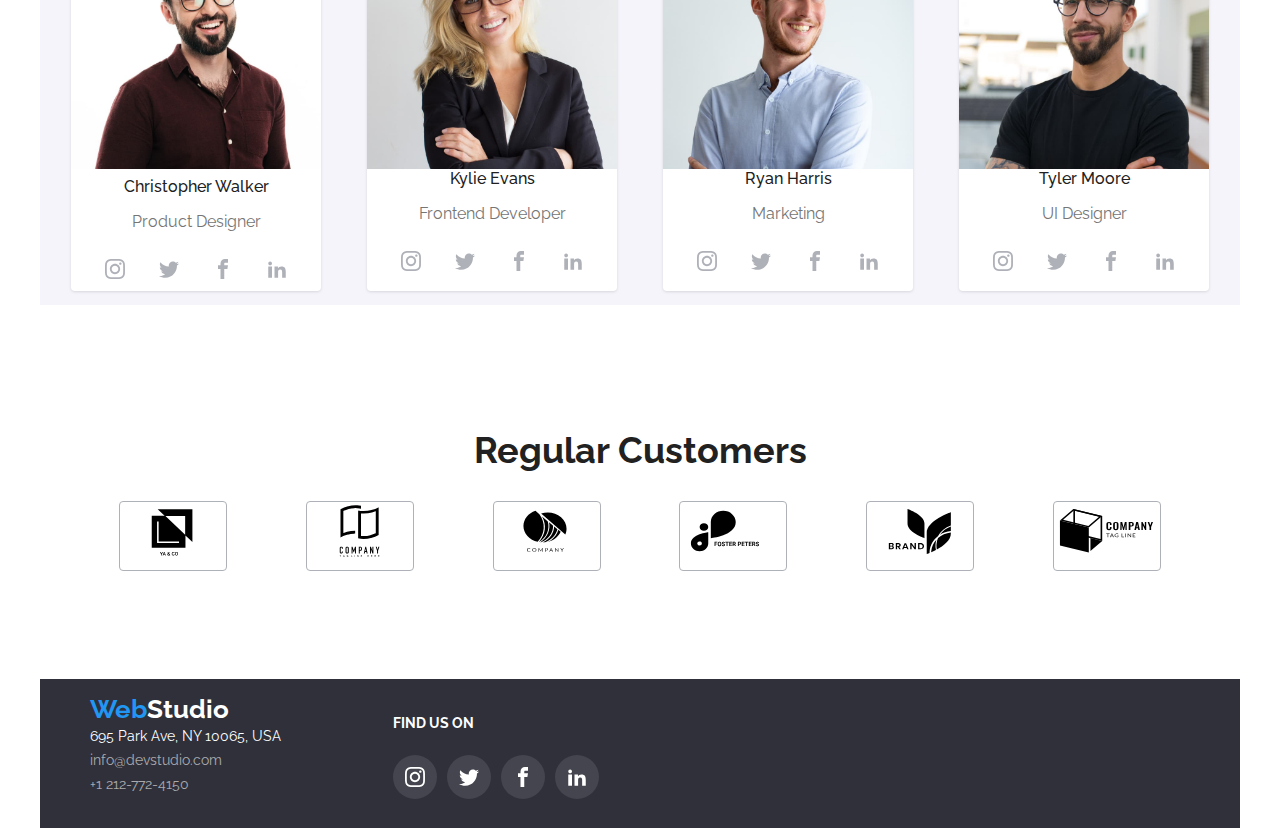
==== commit cdf0fd72: "final hw 4" ====
--- a/index.html
+++ b/index.html
@@ -16,9 +16,9 @@
   </head>
 
   <body>
-    <div class="header-container container">
-      <header class="page-header">
-        <nav class="main-nav">
+    <header class="page-header">
+      <nav class="main-nav"> 
+        <div class="header-left">
           <a href="index.html" class="logo link"><span class="logo-highlight">Web</span>Studio</a>
           <ul class="unstyled-list horizontal-list contact-list">
             <li class="menu-item"><a class="main-nav-link link" href="index.html">Studio</a></li>
@@ -27,123 +27,128 @@
             </li>
             <li class="menu-item"><a class="main-nav-link link" href="index.html">Contacts</a></li>
           </ul>
-        </nav>
-        <ul class="contact-list unstyled-list horizontal-list contact-list">
-          <li class="contact-list-item">
-            <div class="header-icon">
-              <svg class="smartphone-icon">
-                <use href="../images/social-icons.svg#icon-envelope"></use>
-              </svg>
-            </div>
-          </li>
-          <li class="contact-list-item">
-            <a class="contact-nav-link link" href="mailto:info@devstudio.com">info@devstudio.com</a>
-          </li>
-          <li class="contact-list-item">
-            <div class="header-icon">
-              <svg class="smartphone-icon">
-                <use href="../images/social-icons.svg#icon-smartphone"></use>
-              </svg>
-            </div>
-          </li>
-          <li class="contact-list-item">
-            <a class="contact-nav-link link" href="tel:+12127724150">+1 212-772-4150</a>
-          </li>
-        </ul>
-      </header>
-    </div>
+        </div>
+        <div class="header-right">
+          <ul class="contact-list unstyled-list horizontal-list contact-list">
+            <li class="contact-list-item">
+              <div class="header-icon">
+                <svg class="smartphone-icon">
+                  <use href="../images/social-icons.svg#icon-envelope"></use>
+                </svg>
+              </div>
+            </li>
+            <li class="contact-list-item">
+              <a class="contact-nav-link link" href="mailto:info@devstudio.com">info@devstudio.com</a>
+            </li>
+            <li class="contact-list-item">
+              <div class="header-icon">
+                <svg class="smartphone-icon">
+                  <use href="../images/social-icons.svg#icon-smartphone"></use>
+                </svg>
+              </div>
+            </li>
+            <li class="contact-list-item">
+              <a class="contact-nav-link link" href="tel:+12127724150">+1 212-772-4150</a>
+            </li>
+          </ul>
+        </div>  
+      </nav> 
+    </header>
+    
     <main>
       <!--Hero section-->
-      <div class="hero-container container">
-        <section class="hero-section hero-section-title">
+      <section class="hero-section hero-section-title"></section>
+        <div class="hero-box">
           <h1 class="hero-title">
             EFFECTIVE SOLUTIONS FOR <br />
             YOUR BUSINESS
           </h1>
           <button class="hero-button button" type="button">Request our service</button>
-        </section>
-      </div>
+        </div>
+      </section>
       <!--About section-->
-      <div class="section-container container">
-        <section class="about-section">
-          <ul class="about-list">
-            <div class="text-boxes">
-              <div class="background-icon">
-                <svg class="antenna-icon">
-                  <use href="../images/social-icons.svg#icon-antenna"></use>
-                </svg>
-              </div>
+      <section class="about-section">
+        <div class="about-section-box">
+          <div class="about-section-top">
+            <ul class="about-list">
+              <div class="text-boxes">
+                <div class="background-icon">
+                  <svg class="antenna-icon">
+                    <use href="../images/social-icons.svg#icon-antenna"></use>
+                  </svg>
+                </div>
+                <li class="about-items">
+                  <h3 class="about-subtitle">ATTENTION TO DETAILS</h3>
+                  <p class="about-text">
+                    We go into all the details and processes of your business to develop a customized
+                    solution.
+                  </p>
+                </li>
+              </div>
+              <div class="text-boxes">
+                <div class="background-icon">
+                  <svg class="clock-icon">
+                    <use href="../images/social-icons.svg#icon-clock"></use>
+                  </svg>
+                </div>
+                <li class="about-items">
+                  <h3 class="about-subtitle">PUNCTUALITY</h3>
+                  <p class="about-text">
+                    With us, you can feel safe and secure. <br />
+                    An important principle of the company: respect your time and deadlines.
+                  </p>
+                </li>
+              </div>
+              <div class="text-boxes">
+                <div class="background-icon">
+                  <svg class="diagram-icon">
+                    <use href="../images/social-icons.svg#icon-diagram"></use>
+                  </svg>
+                </div>
+                <li class="about-items">
+                  <h3 class="about-subtitle">PLANNING</h3>
+                  <p class="about-text">
+                    You will be able to observe and participate in every phase of solution development
+                    and implementation.
+                  </p>
+                </li>
+              </div>
+              <div class="text-boxes">
+                <div class="background-icon">
+                  <svg class="astronaut-icon">
+                    <use href="../images/social-icons.svg#icon-astronaut"></use>
+                  </svg>
+                </div>
+                <li class="about-items">
+                  <h3 class="about-subtitle">MODERN-TECHNOLOGIES</h3>
+                  <p class="about-text">
+                    We use innovative tools to solve assigned tasks. It's time to simplify work
+                    processes.
+                  </p>
+                </li>
+              </div>
+            </ul>
+          </div>
+          <div class="about-section-bottom">
+            <h2 class="section-title">What we do</h2>
+            <ul class="about-list unstyled-list horizontal-list">
               <li class="about-items">
-                <h3 class="about-subtitle">ATTENTION TO DETAILS</h3>
-                <p class="about-text">
-                  We go into all the details and processes of your business to develop a customized
-                  solution.
-                </p>
-              </li>
-            </div>
-            <div class="text-boxes">
-              <div class="background-icon">
-                <svg class="clock-icon">
-                  <use href="../images/social-icons.svg#icon-clock"></use>
-                </svg>
-              </div>
+                <img width="330px" src="images/business01.jpg" alt="working space 01" />
+              </li>
               <li class="about-items">
-                <h3 class="about-subtitle">PUNCTUALITY</h3>
-                <p class="about-text">
-                  With us, you can feel safe and secure. <br />
-                  An important principle of the company: respect your time and deadlines.
-                </p>
-              </li>
-            </div>
-            <div class="text-boxes">
-              <div class="background-icon">
-                <svg class="diagram-icon">
-                  <use href="../images/social-icons.svg#icon-diagram"></use>
-                </svg>
-              </div>
+                <img width="330px" src="images/business02.jpg" alt="working space 02" />
+              </li>
               <li class="about-items">
-                <h3 class="about-subtitle">PLANNING</h3>
-                <p class="about-text">
-                  You will be able to observe and participate in every phase of solution development
-                  and implementation.
-                </p>
-              </li>
-            </div>
-            <div class="text-boxes">
-              <div class="background-icon">
-                <svg class="astronaut-icon">
-                  <use href="../images/social-icons.svg#icon-astronaut"></use>
-                </svg>
-              </div>
-              <li class="about-items">
-                <h3 class="about-subtitle">MODERN-TECHNOLOGIES</h3>
-                <p class="about-text">
-                  We use innovative tools to solve assigned tasks. It's time to simplify work
-                  processes.
-                </p>
-              </li>
-            </div>
-          </ul>
-        </section>
-        <section class="about-section">
-          <h2 class="section-title">What we do</h2>
-          <ul class="about-list horizontal-list">
-            <li class="about-items">
-              <img width="330px" src="images/business01.jpg" alt="working space 01" />
-            </li>
-            <li class="about-items">
-              <img width="330px" src="images/business02.jpg" alt="working space 02" />
-            </li>
-            <li class="about-items">
-              <img width="330px" src="images/business03.jpg" alt="working space 03" />
-            </li>
-          </ul>
-        </section>
-      </div>
+                <img width="330px" src="images/business03.jpg" alt="working space 03" />
+              </li>
+            </ul>
+          </div>
+        </div> 
+      </section>
 
       <!--Our team section-->
-      <div class="container">
-        <section class="our-team-section">
+      <section class="our-team-section"></section>  
+        <div class="our-team-box">
           <h2 class="section-title">Our Team</h2>
           <ul class="our-team-list unstyled-list horizontal-list">
             <li class="our-team-items">
@@ -315,10 +320,11 @@
               </div>
             </li>
           </ul>
-        </section>
-      </div>
-      <div>
-        <section class="customer-section">
+        </div>
+      </section>
+      
+      <section class="customer-section">
+        <div class="customer-box">
           <h2 class="section-title">Regular Customers</h2>
           <ul class="customer-list unstyled-list horizontal-list">
             <li class="customer-item">
@@ -352,72 +358,55 @@
               </svg>
             </li>
           </ul>
-        </section>
-      </div>
+        </div>
+      </section>
     </main>
-    <div class="footer-container container">
-      <footer class="page-footer index-page-footer">
-        <div class="footer-left">
-        <a class="link logo logo-footer" href="index.html"
-          ><span class="logo-highlight">Web</span>Studio</a
-        >
-        <address class="footer-adress">
-          
-          <ul class="unstyled-list">
-            <li>
-              <a
-                class="link adress-link"
-                href="https://goo.gl/maps/ijt83v16eL8JcMWo8"
-                target="_blank"
-                >695 Park Ave, NY 10065, USA</a
-              >
-            </li>
-            <li>
-              <a class="link contacts-link" href="mailto:info@devstudio.com">info@devstudio.com</a>
-            </li>
-            <li>
-              <a class="link contacts-link" href="tel:+12127724150">+1 212-772-4150</a>
-            </li>
-          </ul>
+    
+    <footer class="page-footer index-page-footer">
+      <address class="footer-adress">
+        <div class="footer-box">
+          <div class="footer-left">
+            <a class="link logo logo-footer" href="index.html"
+              ><span class="logo-highlight">Web</span>Studio</a>
+              <ul class="unstyled-list">
+                <li>
+                  <a class="link adress-link" href="https://goo.gl/maps/ijt83v16eL8JcMWo8" target="_blank">695 Park Ave, NY 10065, USA</a>
+                </li>
+                <li>
+                  <a class="link contacts-link" href="mailto:info@devstudio.com">info@devstudio.com</a>
+                </li>
+                <li>
+                  <a class="link contacts-link" href="tel:+12127724150">+1 212-772-4150</a>
+                </li>
+              </ul>
           </div>
           <div class="footer-right">
             <h4 class="footer-subtitle">FIND US ON</h4>
-             <ul class="unstyled-list social-list">
-                  <li class="social-list-item">
-                    <a href="#" target="_blank" class="footer-social-link">
-                      <svg class="social-icon">
-                        <use href="../images/social-icons.svg#icon-instagram"></use>
-                      </svg>
-                    </a>
-                  </li>
-                  <li class="social-list-item ">
-                    <a href="#" target="_blank" class="footer-social-link">
-                      <svg class="social-icon">
-                        <use href="../images/social-icons.svg#icon-twitter"></use>
-                      </svg>
-                    </a>
-                  </li>
-                  <li class="social-list-item">
-                    <a href="#" target="_blank" class="footer-social-link">
-                      <svg class="social-icon">
-                        <use href="../images/social-icons.svg#icon-facebook"></use>
-                      </svg>
-                    </a>
-                  </li>
-                  <li class="social-list-item">
-                    <a href="#" target="_blank" class="footer-social-link">
-                      <svg class="social-icon">
-                        <use href="../images/social-icons.svg#icon-linkedin"></use>
-                      </svg>
-                    </a>
-                  </li>
-                </ul>
-              </div>
-            </li>
-          </ul>
-          </div>
-        </address>
-      </footer>
-    </div>
+            <ul class="unstyled-list social-list">
+              <li class="social-list-item">
+                <a href="#" target="_blank" class="footer-social-link">
+                  <svg class="social-icon"><use href="../images/social-icons.svg#icon-instagram"></use></svg>
+                </a>
+              </li>
+              <li class="social-list-item ">
+                <a href="#" target="_blank" class="footer-social-link">
+                  <svg class="social-icon"><use href="../images/social-icons.svg#icon-twitter"></use></svg>
+                </a>
+              </li>
+              <li class="social-list-item">
+                <a href="#" target="_blank" class="footer-social-link">
+                  <svg class="social-icon"><use href="../images/social-icons.svg#icon-facebook"></use></svg>
+                </a>
+              </li>
+              <li class="social-list-item">
+                <a href="#" target="_blank" class="footer-social-link">
+                    <svg class="social-icon"><use href="../images/social-icons.svg#icon-linkedin"></use></svg>
+                </a>
+              </li>
+            </ul>
+          </div>  
+        </div>  
+      </address>
+    </footer>
   </body>
 </html>
--- a/css/style.css
+++ b/css/style.css
@@ -14,10 +14,10 @@
   font-weight: 400;
   font-size: 14px;
   line-height: 1.71;
-  width: 1200px;
   background: var(--white-color);
   color: var(--subtitle-color);
 }
+
 .horizontal-list li,
 ul {
   display: inline;
@@ -56,21 +56,8 @@
 .link {
   text-decoration: none;
 }
-.container {
-  margin: 0 auto;
-  display: flex;
-  flex-direction: column;
-  width: 1200px;
-  padding: 0px 15px 0px 15px;
-}
-
 /*header*/
 
-.contact-list {
-  list-style: none;
-  margin-left: auto;
-  align-items: center;
-}
 .menu-item {
   list-style: none;
   margin-right: 50px;
@@ -81,11 +68,19 @@
 }
 .page-header {
   background-color: var(--white-color);
-  padding: 15px 100px;
-  display: flex;
-  margin-left: 0%;
-}
-
+  display: flex;
+  width: 1200px;
+  margin: 0 auto;
+  }
+.header-left{
+ display: flex;
+ flex-direction: row;
+ width: 50%;
+ padding-left: 150px;
+}
+.header-right{
+  width: 50%;
+}
 .logo {
   font-family: 'Raleway';
   font-style: normal;
@@ -101,6 +96,10 @@
 }
 .main-nav {
   display: flex;
+  width: 100%;
+}
+.main-contact{
+  margin: 0 auto;
 }
 .main-nav-link {
   color: var(--subtitle-color);
@@ -111,7 +110,10 @@
   line-height: 16px;
   letter-spacing: 1.14;
 }
-
+.contact-list {
+  list-style: none;
+justify-content: flex-end;
+}
 .contact-nav-link {
   color: var(--subtitle-color);
   margin-right: 40px;
@@ -129,11 +131,16 @@
 
 /*Hero section*/
 
-.hero-container {
+.hero-box {
   margin: 0 auto;
   background-color: var(--dark-background);
+  height: 600px;
   padding-top: 200px;
   padding-bottom: 280px;
+  background-image: url('../images/slider.png');
+  background-repeat: no-repeat;
+   width: 1200px;
+  margin: 0 auto;
 }
 .hero-section {
   align-items: center;
@@ -168,6 +175,7 @@
   background-color: var(--highlight-color);
   color: var(--white-color);
   margin: auto;
+  border: none;
 }
 
 /*About section*/
@@ -175,6 +183,11 @@
 .about-section {
   display: flex;
   flex-direction: column;
+  margin: 0 auto;
+}
+.about-section-box{
+   width: 1200px;
+  margin: 0 auto;
 }
 .about-section li {
   margin: 0%;
@@ -182,6 +195,7 @@
 .about-list {
   display: flex;
   justify-content: space-evenly;
+  list-style-type: none;
 }
 
 .about-text {
@@ -190,7 +204,6 @@
   letter-spacing: 0.03em;
 }
 .about-items {
-  display: flex;
   flex-direction: column;
   padding: 0px;
   width: 280px;
@@ -204,25 +217,36 @@
 }
 
 /*Our team section*/
+.our-team-box {
+  margin: 0 auto;
+  display: flex;
+  flex-direction: column;
+  padding: 0px 15px 0px 15px;
+   width: 1200px;
+  margin: 0 auto;
+}
 .photo-footer {
   margin: 0%;
 }
-.our-team-section {
-  background: #f5f4fa;
+.our-team-section {  
   display: flex;
   flex-direction: column;
 }
+.our-team-box{
+background-color: #f5f4fa;
+}
 .our-team-list {
   display: flex;
   flex-direction: row;
-  justify-content: space-around;
+  gap: 30px;
+  justify-content: space-evenly;
 }
 .our-team-items {
-  margin-right: 30px;
   box-shadow: 0px 2px 1px 0px #00000033;
   box-shadow: 0px 1px 1px 0px #00000024;
   box-shadow: 0px 1px 3px 0px #0000001f;
   background-color: var(--white-color);
+  border-radius: 0px 0px 4px 4px
 }
 .our-team-image.no-gap {
   display: flex;
@@ -235,7 +259,6 @@
 .antenna-icon {
   width: 65px;
   height: 70px;
-
   background-color: var(--icon-backround);
 }
 .clock-icon {
@@ -288,8 +311,7 @@
   margin-right: 10px;
   align-items: center;
 }
-.header-icon {
-}
+
 .social-link:hover,
 .social-link:active,
 .social-link:focus {
@@ -340,9 +362,12 @@
 
 /*Regular customer section*/
 .customer-section {
-  width: 1170px;
-  padding: 0px 15px;
+  padding: 94px 15px;
   margin: 0%;
+}
+.customer-box{
+   width: 1200px;
+  margin: 0 auto;
 }
 .customer-list {
   display: flex;
@@ -367,17 +392,18 @@
 }
 
 /*footer section*/
-.footer-container {
-  display: flex;
-  flex-direction: column;
+.footer-box {
+display: flex;
+flex-direction: row;
+ 
 }
 .page-footer {
   background: #2f303a;
   color: var(--white-color);
   padding: 15px 50px;
-  display: flex;
-  flex-direction: row;
-  align-items: center;
+  align-items: center;
+  width: 1200px;
+  margin: 0 auto;
 }
 .adress-link {
   color: var(--white-color);
@@ -394,7 +420,7 @@
 .logo-footer {
   color: var(--white-color);
 }
-.footer-container{
+.footer-box{
   
 }
 .footer-social-link {
@@ -425,7 +451,10 @@
 text-decoration: none;
 font-style: normal;
 }
-
+.product-section{
+   width: 1200px;
+  margin: 0 auto;
+}
 .product-list-item {
   display: inline-block;
   background: var(--white-color);
@@ -445,6 +474,8 @@
 .product-button {
   display: flex;
   justify-content: center;
+  padding-top: 100px;
+  padding-bottom: 56px;
 }
 .product-title {
   margin-left: 24px;
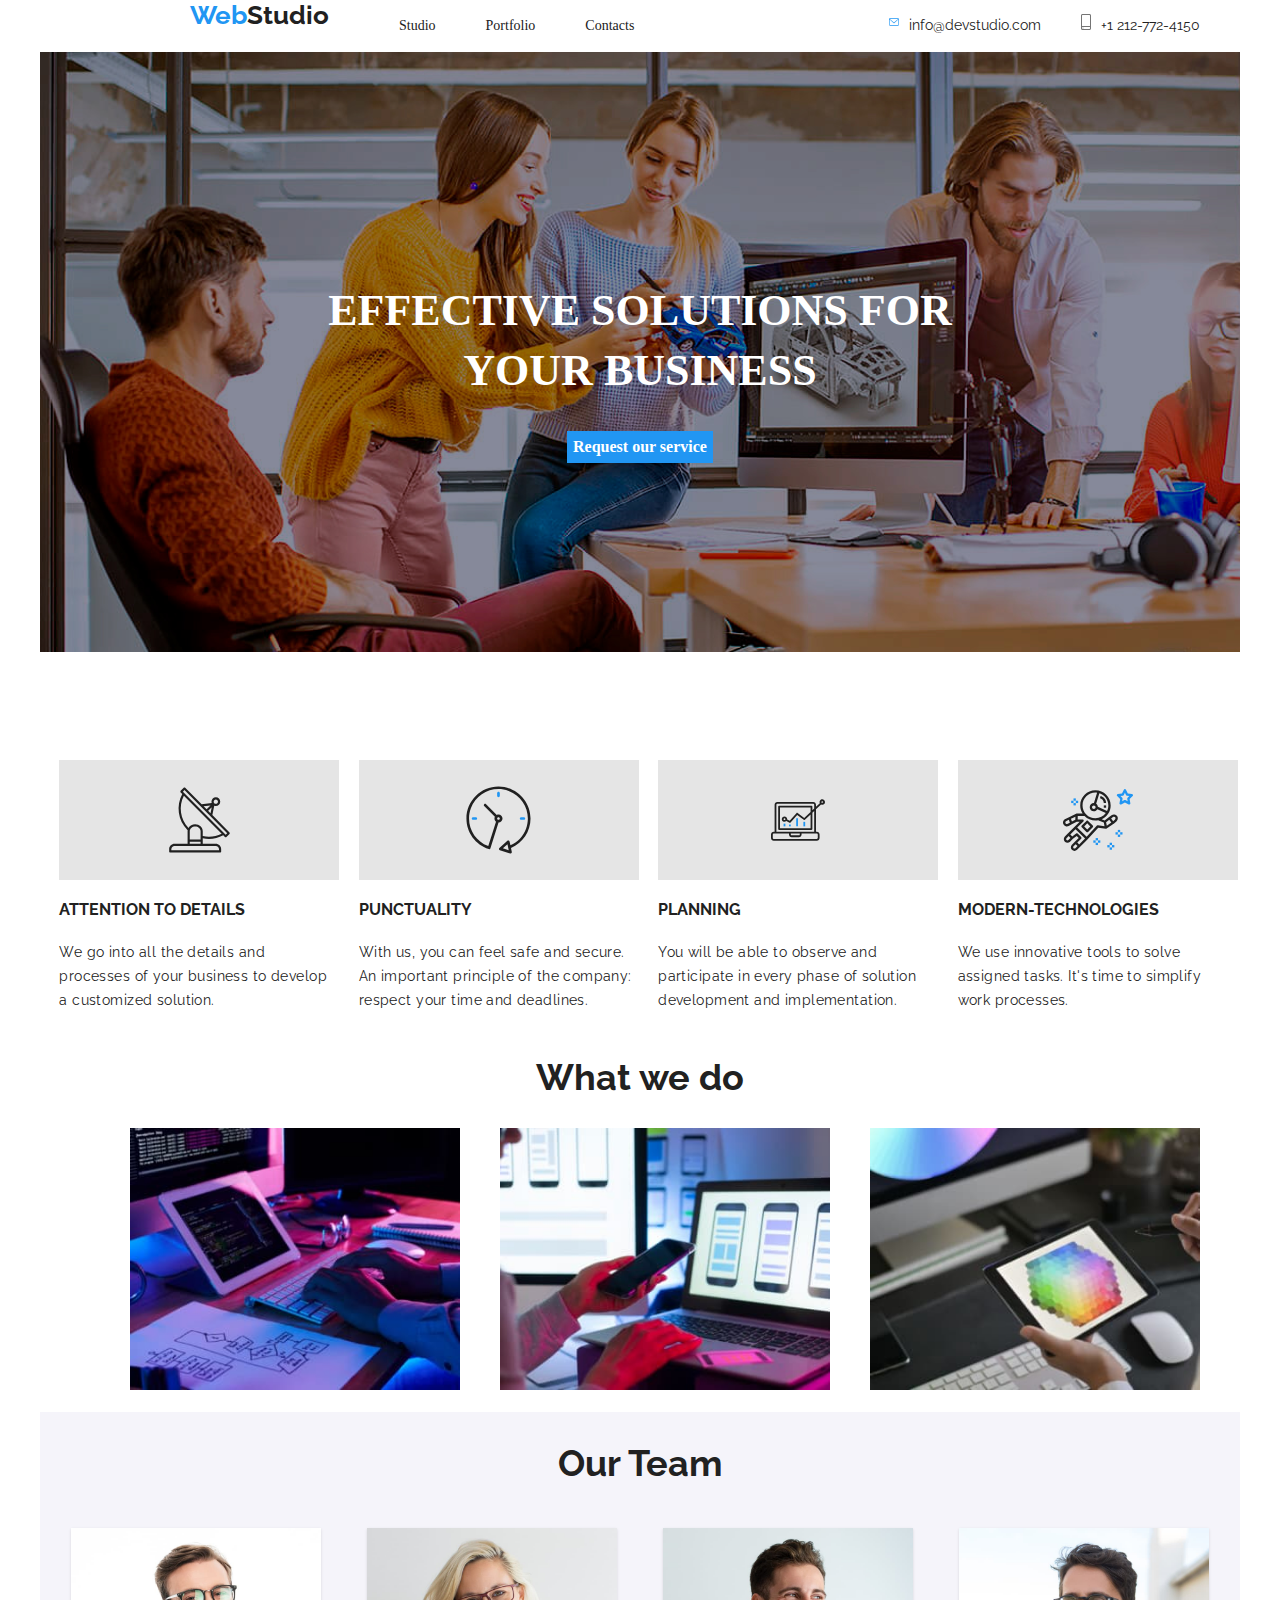
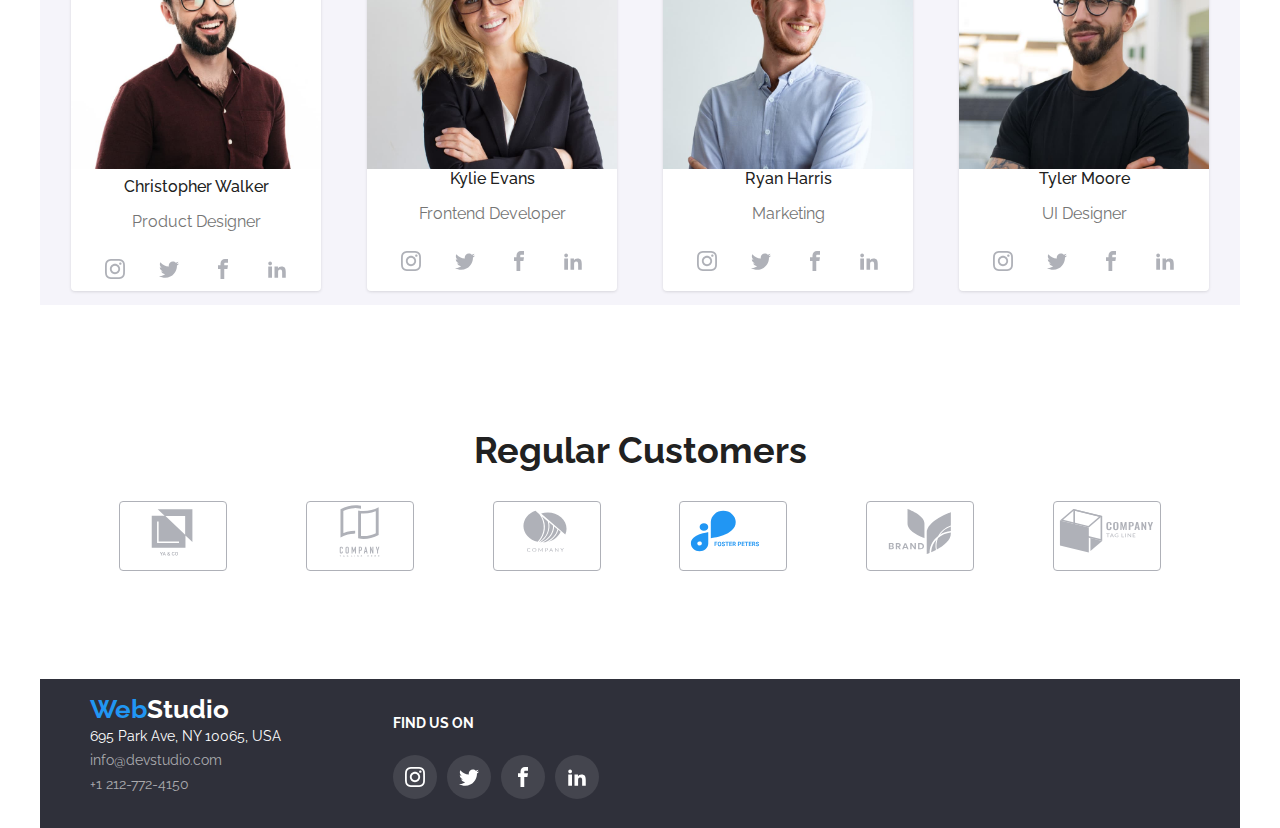
==== commit 1e0f8d94: "modal+overlay" ====
--- a/index.html
+++ b/index.html
@@ -1,7 +1,7 @@
 <!DOCTYPE html>
 <html lang="en">
   <head>
-    <title>homework4</title>
+    <title>homework5</title>
     <link
       rel="stylesheet"
       href="https://cdnjs.cloudflare.com/ajax/libs/modern-normalize/1.0.0/modern-normalize.min.css"
@@ -16,6 +16,13 @@
   </head>
 
   <body>
+    <div class="modal is-hidden" data-modal>
+      <div class="inner-modal">
+        <button type="button" class="close-modal" data-modal-close><svg class="close-icon">
+                    <use href="../images/social-icons.svg#icon-close"></use>
+                  </svg></button>
+      </div>
+    </div>
     <header class="page-header">
       <nav class="main-nav"> 
         <div class="header-left">
@@ -63,7 +70,7 @@
             EFFECTIVE SOLUTIONS FOR <br />
             YOUR BUSINESS
           </h1>
-          <button class="hero-button button" type="button">Request our service</button>
+          <button class="hero-button button" type="button" data-modal-open>Request our service</button>
         </div>
       </section>
       <!--About section-->
@@ -408,5 +415,6 @@
         </div>  
       </address>
     </footer>
+    <script src="./js/modal.js"></script>
   </body>
 </html>
--- a/css/style.css
+++ b/css/style.css
@@ -176,6 +176,8 @@
   color: var(--white-color);
   margin: auto;
   border: none;
+  cursor: pointer;
+}
 }
 
 /*About section*/
@@ -490,3 +492,76 @@
   color: var(--white-color);
   border: none;
 }
+.overlay{
+  background-color: rgba(33, 150, 243, 0.9);
+  position: absolute;
+  top: 0%;
+  left: 0%;
+  width: 100%;
+  height: 100%;
+  transform:translateY(-100%);
+  transition: transform 300ms ease-out;
+}
+.product-box:hover .overlay{ 
+  transform: translateY(0%);
+  transition: transform 300ms ease-in;
+}
+.overlay-text{
+  width: 350px;
+  color: var(--white-color);
+  padding: 63px 24px 91px 24px;
+  font-weight: 400;
+  font-size: 18px;
+  line-height: 1.55;
+  letter-spacing: 0.03em;
+  margin: 0%;
+}
+.product-box{
+  background-color: var(--white-color);
+  position: relative;
+  overflow: hidden;
+  }
+
+
+.modal{
+position: fixed;
+width: 100%;
+height: 100%;
+background-color: rgba(0, 0, 0, 0.2);
+z-index: 99;
+display: flex;
+justify-content: center;
+align-items: center;
+transition: opacity 3000ms linear, transform 500ms linear;
+}
+
+.inner-modal{
+width: 528px;
+height: 581px;
+background-color: var(--white-color);
+position: relative;
+}
+.close-modal{
+  background-color: var(--white-color);
+  border: 1px solid rgba(0, 0, 0, 0.1);
+  border-radius: 50%;
+  width: 30px;
+  height: 30px;
+  text-align: center;
+  line-height: 30px;
+  font-weight: 800;
+  cursor: pointer;
+  position: absolute;
+  top:8px;
+  right: 8px;
+}
+.close-icon{
+  height: 11px;
+width: 11px;
+}
+.is-hidden{
+  visibility: hidden;
+  opacity: 0;
+  pointer-events: none;
+  transform: scale(0.1);
+}